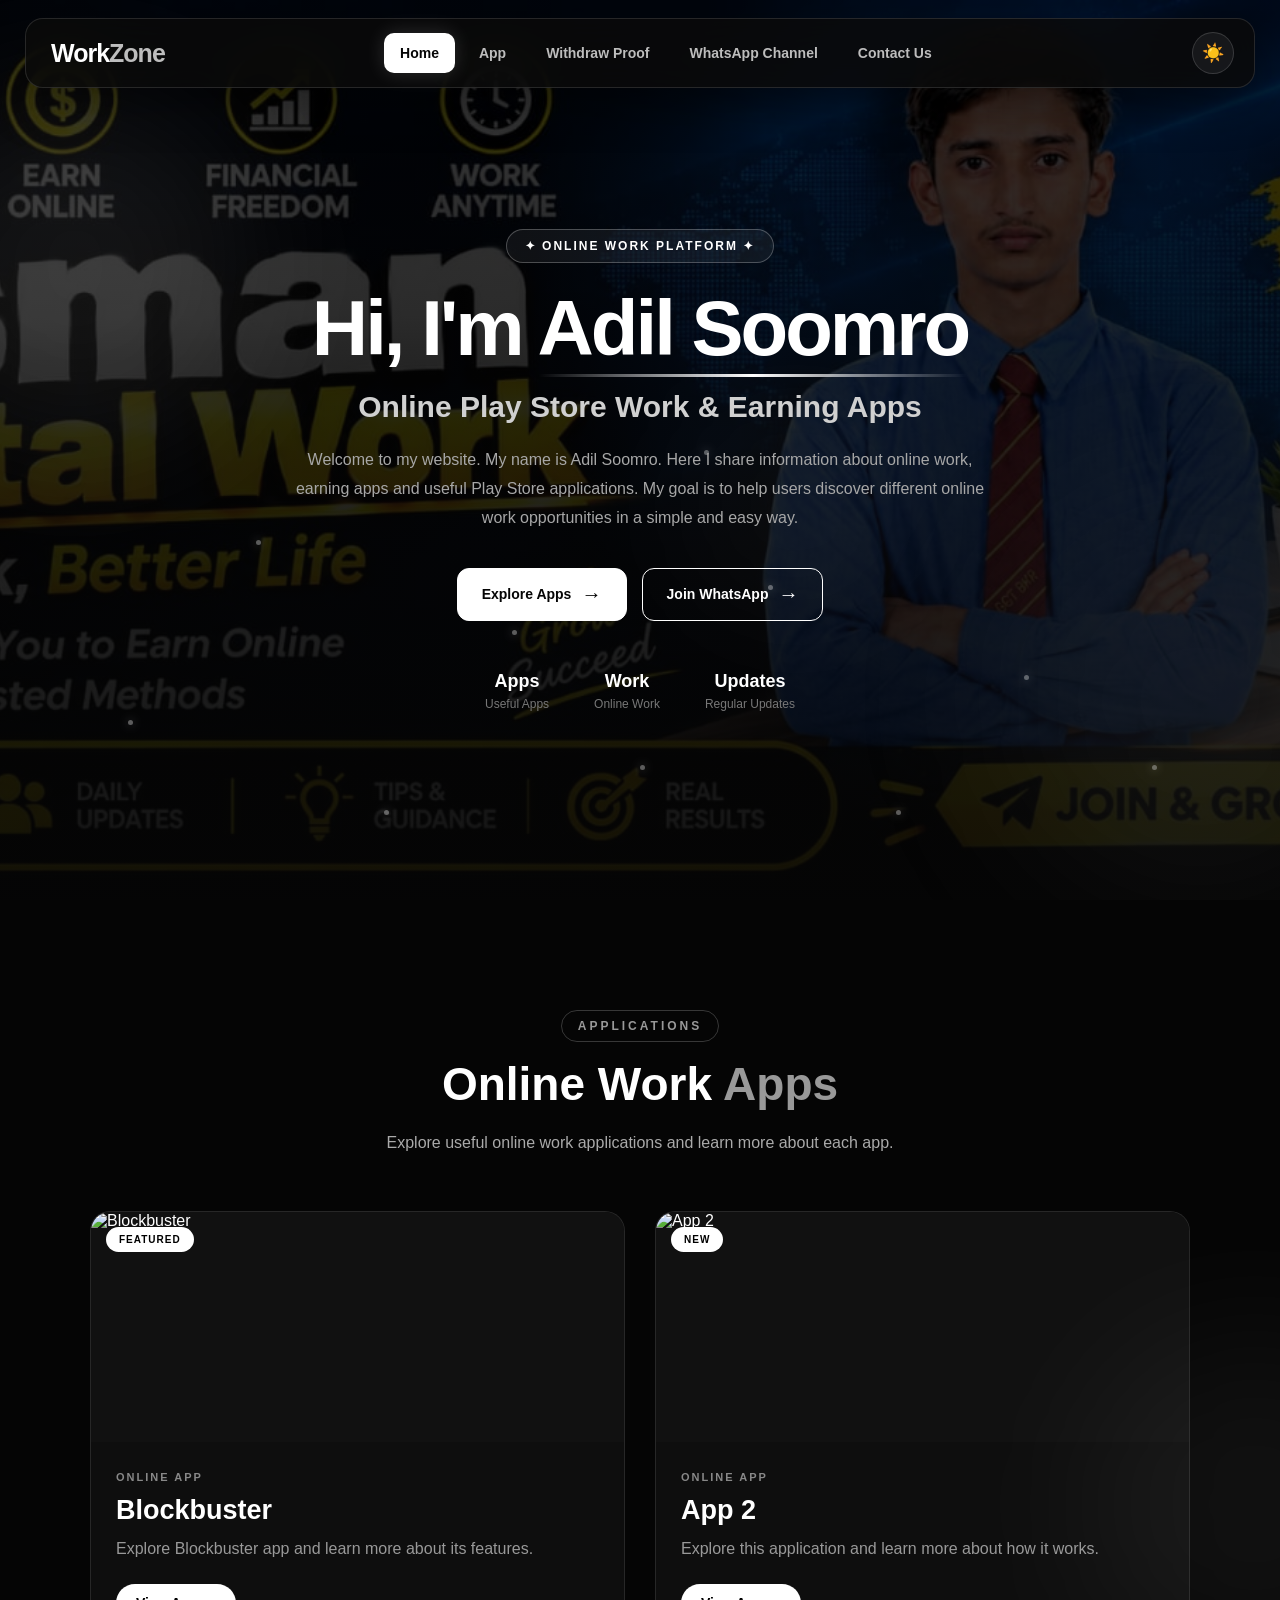
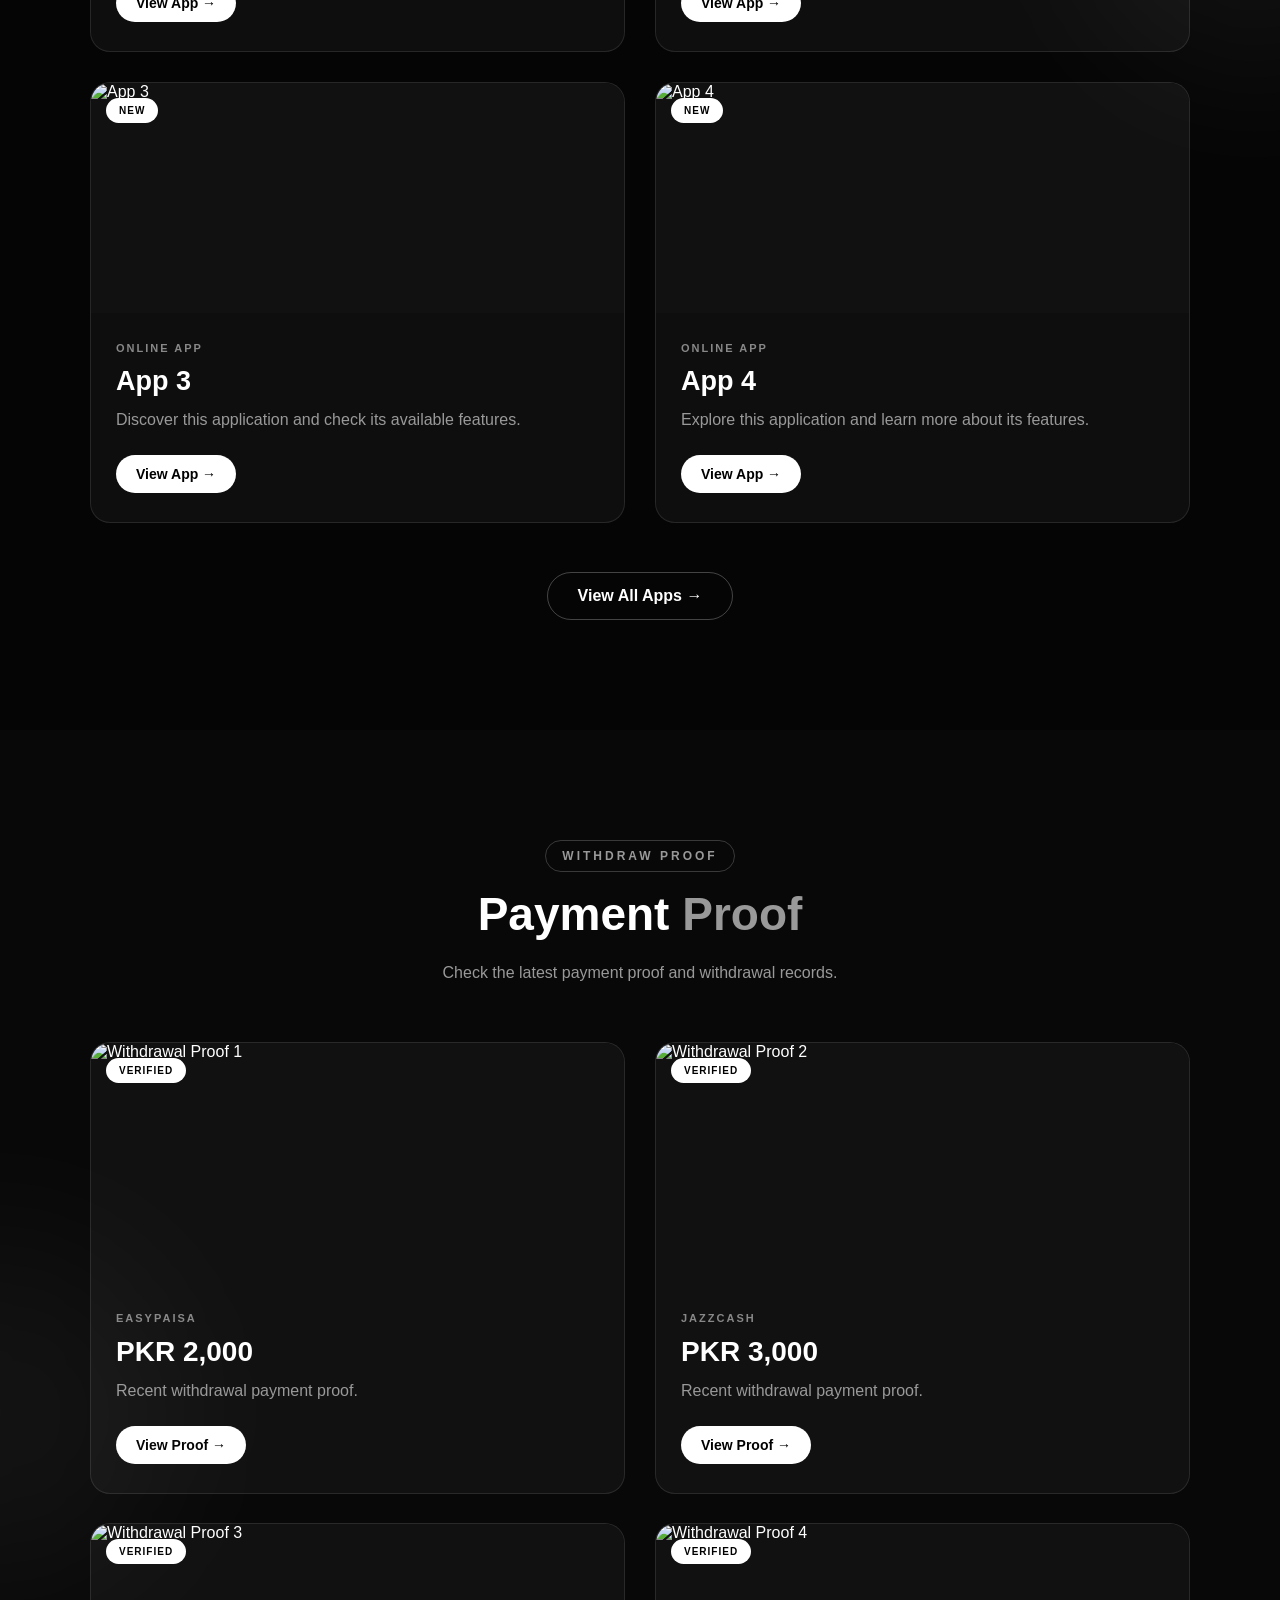
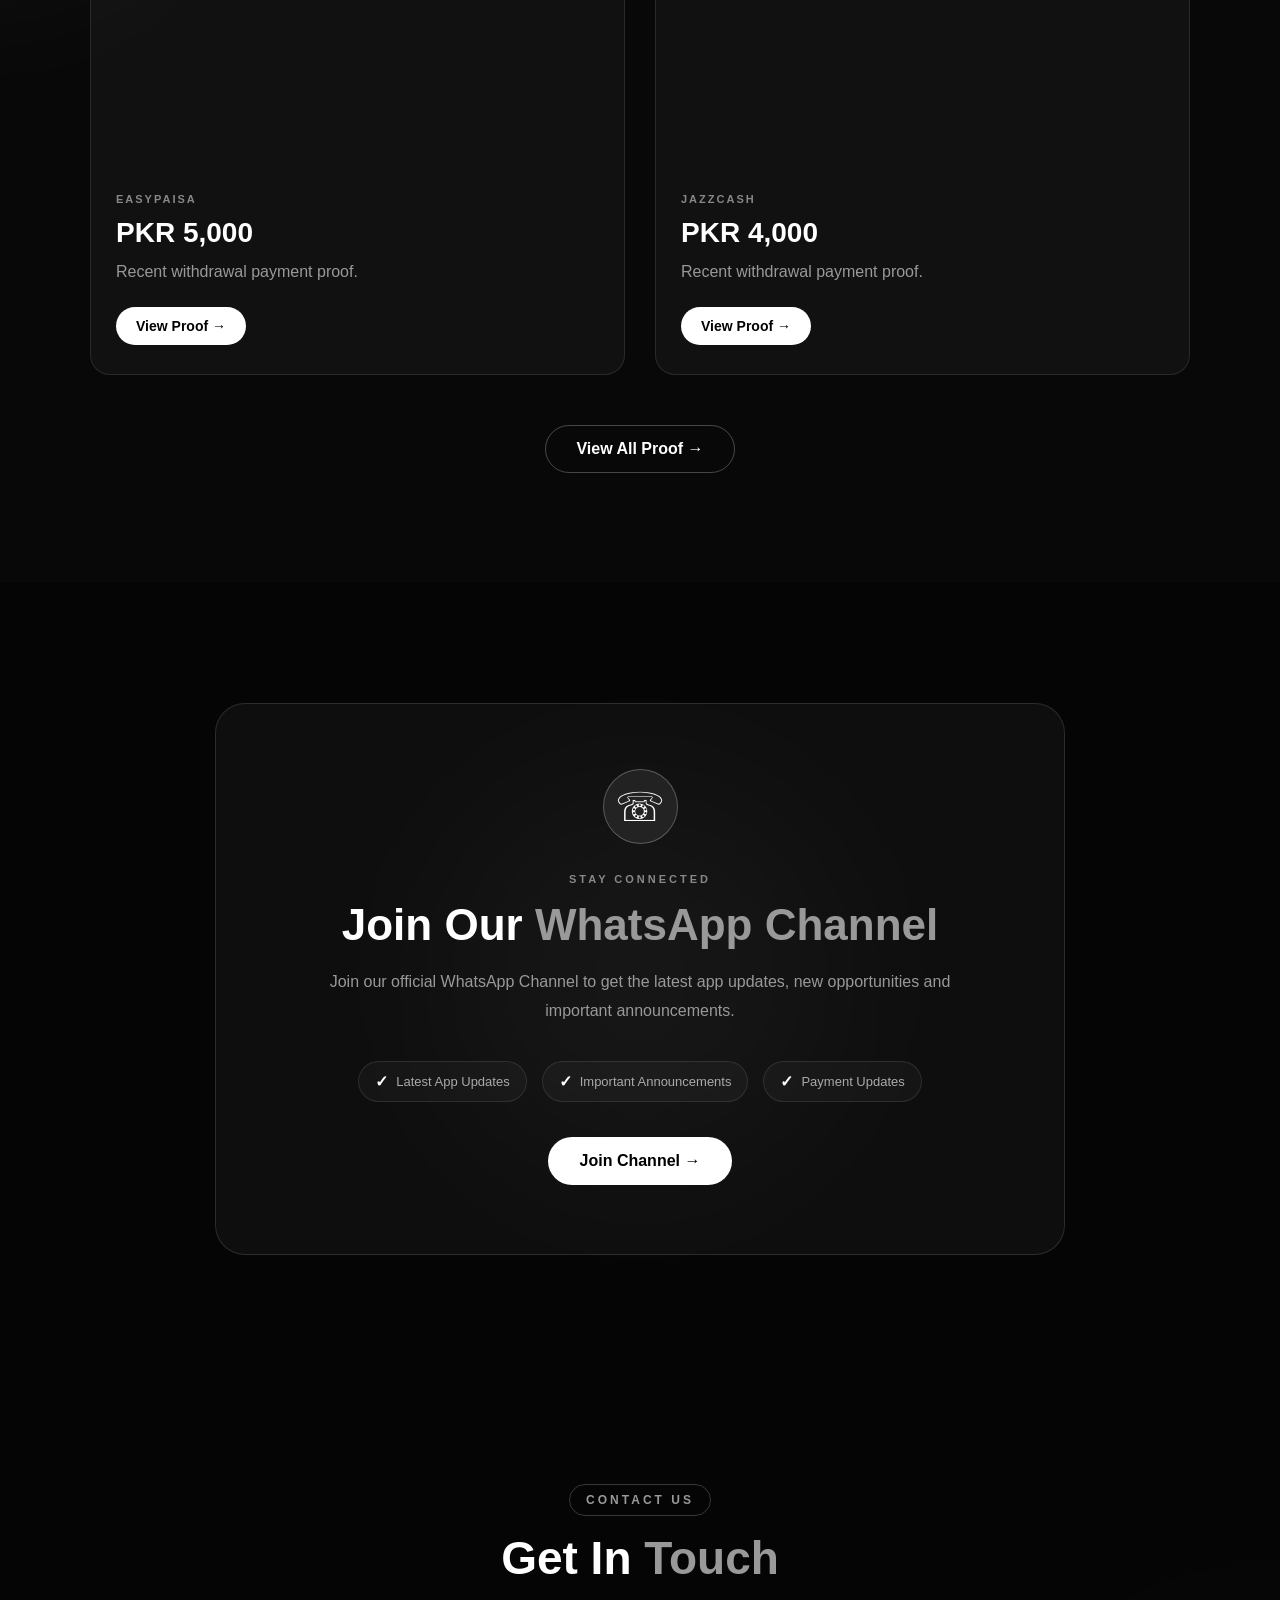
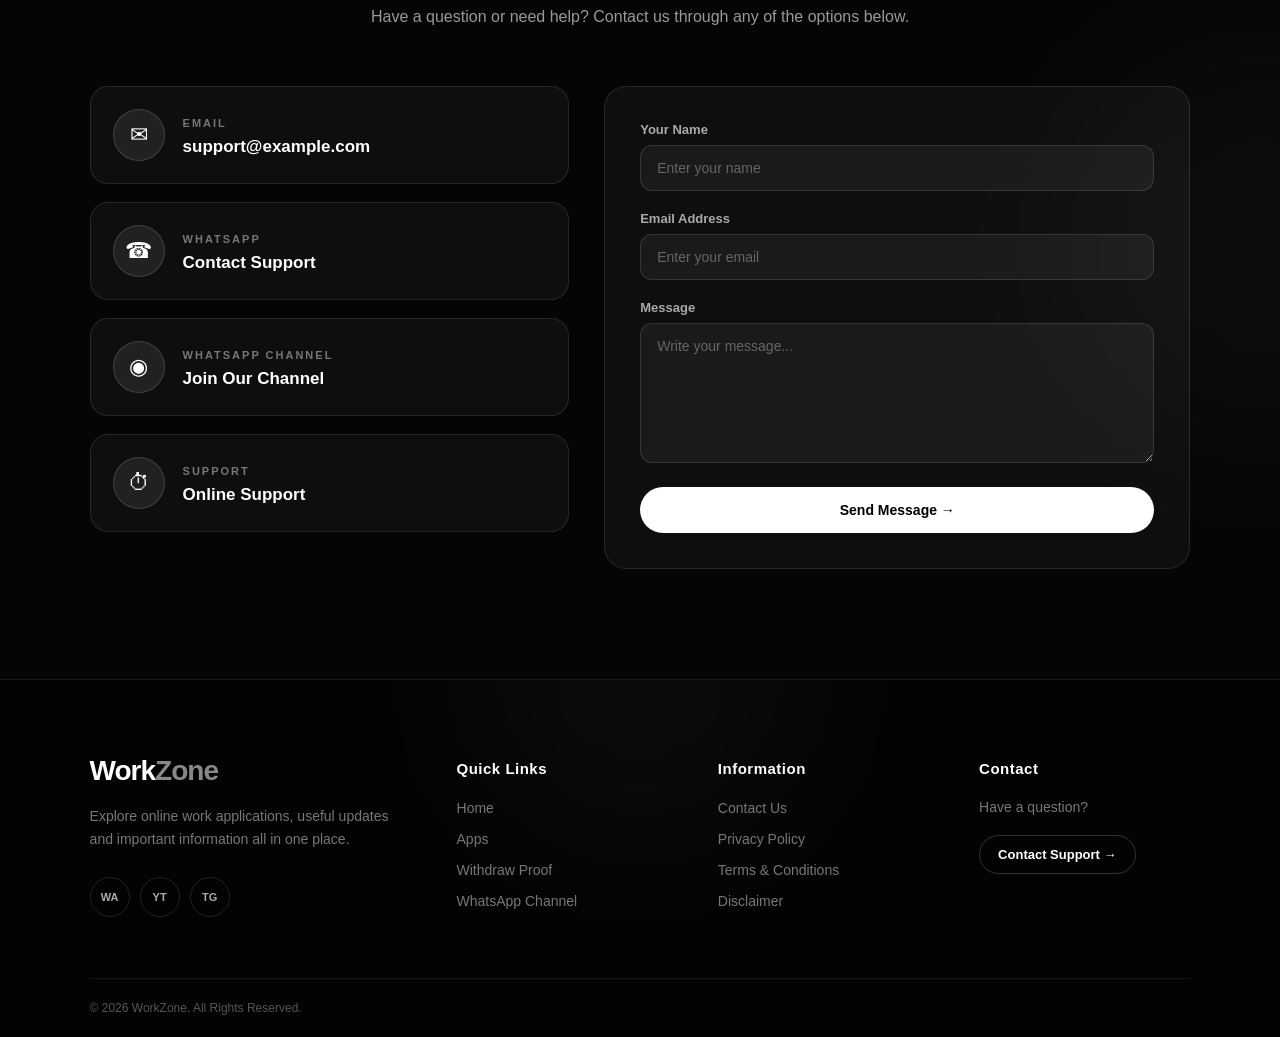
==== index.html @ 57184863 "Upload EarnAura website" ====
<!DOCTYPE html>
<html lang="en">

<head>
    <meta charset="UTF-8">
    <meta name="viewport" content="width=device-width, initial-scale=1.0">

    <title>EarnAura | Online Work</title>

    <link rel="stylesheet" href="index.css">
</head>

<body>

<nav class="navbar">

    <a href="index.html" class="logo">
        Work<span>Zone</span>
    </a>

    <button class="menu-btn" onclick="toggleMenu()">
        ☰
    </button>

    <ul class="nav-links" id="navLinks">

        <li>
            <a href="index.html" class="active">Home</a>
        </li>

        <li>
            <a href="app.html">App</a>
        </li>

        <li>
            <a href="withdrawproof.html">Withdraw Proof</a>
        </li>

        <li>
            <a href="Channel.html">WhatsApp Channel</a>
        </li>

        <li>
            <a href="contact.html">Contact Us</a>
        </li>

    </ul>

    <button
        id="themeToggle"
        class="theme-toggle"
        aria-label="Change Theme"
    >
        ☀️
    </button>

</nav>

<!-- =====================================================
     HOME SECTION
===================================================== -->

<section class="home" id="home">

    <div class="animated-bg">

        <span></span>
        <span></span>
        <span></span>
        <span></span>
        <span></span>
        <span></span>
        <span></span>
        <span></span>
        <span></span>
        <span></span>

    </div>


    <div class="glow glow-1"></div>
    <div class="glow glow-2"></div>
    <div class="glow glow-3"></div>


    <div class="home-content">

        <div class="badge">
            ✦ ONLINE WORK PLATFORM ✦
        </div>


        <h1>
            Hi, I'm
            <span>Adil Soomro</span>
        </h1>


        <h2>
            Online Play Store Work & Earning Apps
        </h2>


        <p class="about">

            Welcome to my website. My name is Adil Soomro.
            Here I share information about online work,
            earning apps and useful Play Store applications.
            My goal is to help users discover different
            online work opportunities in a simple and easy way.

        </p>


        <div class="home-buttons">

            <a href="#app" class="btn">
                Explore Apps
                <span>→</span>
            </a>


            <a href="#whatsapp" class="btn white-btn">
                Join WhatsApp
                <span>→</span>
            </a>

        </div>


        <div class="mini-info">

            <div>
                <strong>Apps</strong>
                <span>Useful Apps</span>
            </div>

            <div>
                <strong>Work</strong>
                <span>Online Work</span>
            </div>

            <div>
                <strong>Updates</strong>
                <span>Regular Updates</span>
            </div>

        </div>

    </div>

</section>


<!-- =====================================================
     APP SECTION
===================================================== -->

<section class="apps-section" id="app">

    <div class="apps-section-heading">

        <span class="section-tag">
            APPLICATIONS
        </span>

        <h2>
            Online Work <span>Apps</span>
        </h2>

        <p>
            Explore useful online work applications and learn more about each app.
        </p>

    </div>


    <div class="home-apps-grid">


        <!-- APP 1 -->

        <div class="home-app-card">

            <div class="home-app-image">

                <img
                    src="images/app1.jpg"
                    alt="Blockbuster"
                >

                <span class="app-badge">
                    FEATURED
                </span>

            </div>


            <div class="home-app-info">

                <span class="app-category">
                    ONLINE APP
                </span>

                <h3>
                    Blockbuster
                </h3>

                <p>
                    Explore Blockbuster app and learn more about its features.
                </p>

                <a
                    href="app1.html"
                    class="home-app-btn"
                >
                    View App →
                </a>

            </div>

        </div>


        <!-- APP 2 -->

        <div class="home-app-card">

            <div class="home-app-image">

                <img
                    src="images/app2.jpg"
                    alt="App 2"
                >

                <span class="app-badge">
                    NEW
                </span>

            </div>


            <div class="home-app-info">

                <span class="app-category">
                    ONLINE APP
                </span>

                <h3>
                    App 2
                </h3>

                <p>
                    Explore this application and learn more about how it works.
                </p>

                <a
                    href="app2.html"
                    class="home-app-btn"
                >
                    View App →
                </a>

            </div>

        </div>


        <!-- APP 3 -->

        <div class="home-app-card">

            <div class="home-app-image">

                <img
                    src="images/app3.jpg"
                    alt="App 3"
                >

                <span class="app-badge">
                    NEW
                </span>

            </div>


            <div class="home-app-info">

                <span class="app-category">
                    ONLINE APP
                </span>

                <h3>
                    App 3
                </h3>

                <p>
                    Discover this application and check its available features.
                </p>

                <a
                    href="app3.html"
                    class="home-app-btn"
                >
                    View App →
                </a>

            </div>

        </div>


        <!-- APP 4 -->

        <div class="home-app-card">

            <div class="home-app-image">

                <img
                    src="images/app4.jpg"
                    alt="App 4"
                >

                <span class="app-badge">
                    NEW
                </span>

            </div>


            <div class="home-app-info">

                <span class="app-category">
                    ONLINE APP
                </span>

                <h3>
                    App 4
                </h3>

                <p>
                    Explore this application and learn more about its features.
                </p>

                <a
                    href="app4.html"
                    class="home-app-btn"
                >
                    View App →
                </a>

            </div>

        </div>

    </div>


    <div class="view-all-apps">

        <a href="app.html">
            View All Apps →
        </a>

    </div>

</section>


<!-- =====================================================
     WITHDRAW PROOF SECTION
===================================================== -->

<section class="proof-section" id="withdraw-proof">

    <div class="proof-heading">

        <span class="section-tag">
            WITHDRAW PROOF
        </span>

        <h2>
            Payment <span>Proof</span>
        </h2>

        <p>
            Check the latest payment proof and withdrawal records.
        </p>

    </div>


    <div class="proof-grid">


        <!-- PROOF 1 -->

        <div class="proof-card">

            <div class="proof-image">

                <img
                    src="images/proof1.jpg"
                    alt="Withdrawal Proof 1"
                >

                <span class="proof-status">
                    VERIFIED
                </span>

            </div>


            <div class="proof-info">

                <span class="proof-method">
                    EASYPAISA
                </span>

                <h3>
                    PKR 2,000
                </h3>

                <p>
                    Recent withdrawal payment proof.
                </p>

                <a
                    href="images/proof1.jpg"
                    target="_blank"
                    class="proof-btn"
                >
                    View Proof →
                </a>

            </div>

        </div>


        <!-- PROOF 2 -->

        <div class="proof-card">

            <div class="proof-image">

                <img
                    src="images/proof2.jpg"
                    alt="Withdrawal Proof 2"
                >

                <span class="proof-status">
                    VERIFIED
                </span>

            </div>


            <div class="proof-info">

                <span class="proof-method">
                    JAZZCASH
                </span>

                <h3>
                    PKR 3,000
                </h3>

                <p>
                    Recent withdrawal payment proof.
                </p>

                <a
                    href="images/proof2.jpg"
                    target="_blank"
                    class="proof-btn"
                >
                    View Proof →
                </a>

            </div>

        </div>


        <!-- PROOF 3 -->

        <div class="proof-card">

            <div class="proof-image">

                <img
                    src="images/proof3.jpg"
                    alt="Withdrawal Proof 3"
                >

                <span class="proof-status">
                    VERIFIED
                </span>

            </div>


            <div class="proof-info">

                <span class="proof-method">
                    EASYPAISA
                </span>

                <h3>
                    PKR 5,000
                </h3>

                <p>
                    Recent withdrawal payment proof.
                </p>

                <a
                    href="images/proof3.jpg"
                    target="_blank"
                    class="proof-btn"
                >
                    View Proof →
                </a>

            </div>

        </div>


        <!-- PROOF 4 -->

        <div class="proof-card">

            <div class="proof-image">

                <img
                    src="images/proof4.jpg"
                    alt="Withdrawal Proof 4"
                >

                <span class="proof-status">
                    VERIFIED
                </span>

            </div>


            <div class="proof-info">

                <span class="proof-method">
                    JAZZCASH
                </span>

                <h3>
                    PKR 4,000
                </h3>

                <p>
                    Recent withdrawal payment proof.
                </p>

                <a
                    href="images/proof4.jpg"
                    target="_blank"
                    class="proof-btn"
                >
                    View Proof →
                </a>

            </div>

        </div>

    </div>


    <div class="view-all-proof">

        <a href="withdrawproof.html">
            View All Proof →
        </a>

    </div>

</section>


<!-- =====================================================
     WHATSAPP CHANNEL
===================================================== -->

<section
    class="whatsapp-section"
    id="whatsapp"
>

    <div class="whatsapp-card">

        <div class="whatsapp-icon">
            <span>☏</span>
        </div>


        <span class="whatsapp-tag">
            STAY CONNECTED
        </span>


        <h2>
            Join Our
            <span>WhatsApp Channel</span>
        </h2>


        <p>
            Join our official WhatsApp Channel to get the latest
            app updates, new opportunities and important announcements.
        </p>


        <div class="whatsapp-features">

            <div class="whatsapp-feature">
                <span>✓</span>
                <p>Latest App Updates</p>
            </div>

            <div class="whatsapp-feature">
                <span>✓</span>
                <p>Important Announcements</p>
            </div>

            <div class="whatsapp-feature">
                <span>✓</span>
                <p>Payment Updates</p>
            </div>

        </div>


        <a
            href="YOUR_WHATSAPP_CHANNEL_LINK"
            target="_blank"
            class="whatsapp-btn"
        >
            Join Channel →
        </a>

    </div>

</section>


<!-- =====================================================
     CONTACT US
===================================================== -->

<section
    class="contact-section"
    id="contact"
>

    <div class="contact-heading">

        <span class="section-tag">
            CONTACT US
        </span>

        <h2>
            Get In <span>Touch</span>
        </h2>

        <p>
            Have a question or need help? Contact us through any
            of the options below.
        </p>

    </div>


    <div class="contact-container">


        <!-- CONTACT INFO -->

        <div class="contact-info">

            <div class="contact-card">

                <div class="contact-icon">
                    ✉
                </div>

                <div>

                    <span>
                        Email
                    </span>

                    <h3>
                        support@example.com
                    </h3>

                </div>

            </div>


            <div class="contact-card">

                <div class="contact-icon">
                    ☎
                </div>

                <div>

                    <span>
                        WhatsApp
                    </span>

                    <h3>
                        Contact Support
                    </h3>

                </div>

            </div>


            <div class="contact-card">

                <div class="contact-icon">
                    ◉
                </div>

                <div>

                    <span>
                        WhatsApp Channel
                    </span>

                    <h3>
                        Join Our Channel
                    </h3>

                </div>

            </div>


            <div class="contact-card">

                <div class="contact-icon">
                    ⏱
                </div>

                <div>

                    <span>
                        Support
                    </span>

                    <h3>
                        Online Support
                    </h3>

                </div>

            </div>

        </div>


        <!-- CONTACT FORM -->

        <div class="contact-form-box">

            <form id="contactForm">

                <div class="input-group">

                    <label>
                        Your Name
                    </label>

                    <input
                        type="text"
                        id="contactName"
                        placeholder="Enter your name"
                        required
                    >

                </div>


                <div class="input-group">

                    <label>
                        Email Address
                    </label>

                    <input
                        type="email"
                        id="contactEmail"
                        placeholder="Enter your email"
                        required
                    >

                </div>


                <div class="input-group">

                    <label>
                        Message
                    </label>

                    <textarea
                        id="contactMessage"
                        rows="6"
                        placeholder="Write your message..."
                        required
                    ></textarea>

                </div>


                <button
                    type="submit"
                    class="contact-submit"
                >
                    Send Message →
                </button>

            </form>

        </div>

    </div>

</section>


<!-- =====================================================
     FOOTER
===================================================== -->

<footer class="site-footer">

    <div class="footer-container">


        <!-- BRAND -->

        <div class="footer-column footer-brand">

            <a
                href="index.html"
                class="footer-logo"
            >
                Work<span>Zone</span>
            </a>


            <p>
                Explore online work applications, useful updates
                and important information all in one place.
            </p>


            <div class="footer-socials">

                <a href="#" aria-label="WhatsApp">
                    WA
                </a>

                <a href="#" aria-label="YouTube">
                    YT
                </a>

                <a href="#" aria-label="Telegram">
                    TG
                </a>

            </div>

        </div>


        <!-- QUICK LINKS -->

        <div class="footer-column">

            <h3>
                Quick Links
            </h3>

            <ul>

                <li>
                    <a href="index.html">
                        Home
                    </a>
                </li>

                <li>
                    <a href="app.html">
                        Apps
                    </a>
                </li>

                <li>
                    <a href="#withdraw-proof">
                        Withdraw Proof
                    </a>
                </li>

                <li>
                    <a href="#whatsapp">
                        WhatsApp Channel
                    </a>
                </li>

            </ul>

        </div>


        <!-- INFORMATION -->

        <div class="footer-column">

            <h3>
                Information
            </h3>

            <ul>

                <li>
                    <a href="#contact">
                        Contact Us
                    </a>
                </li>

                <li>
                    <a href="#">
                        Privacy Policy
                    </a>
                </li>

                <li>
                    <a href="#">
                        Terms & Conditions
                    </a>
                </li>

                <li>
                    <a href="#">
                        Disclaimer
                    </a>
                </li>

            </ul>

        </div>


        <!-- CONTACT -->

        <div class="footer-column">

            <h3>
                Contact
            </h3>

            <p class="footer-contact">
                Have a question?
            </p>

            <a
                href="#contact"
                class="footer-contact-btn"
            >
                Contact Support →
            </a>

        </div>

    </div>


    <!-- FOOTER BOTTOM -->

    <div class="footer-bottom">

        <p>
            © 2026 WorkZone. All Rights Reserved.
        </p>

    </div>


    <!-- BACK TO TOP -->

    <button
        id="backToTop"
        class="back-to-top"
        aria-label="Back to Top"
    >
        ↑
    </button>

</footer>


<!-- =====================================================
     JAVASCRIPT
===================================================== -->

<script>

/* =====================================================
   MOBILE MENU
===================================================== */

function toggleMenu() {

    const navLinks =
        document.getElementById("navLinks");

    if (navLinks) {

        navLinks.classList.toggle("show");

    }

}


/* =====================================================
   CLOSE MOBILE MENU
===================================================== */

const navLinks =
    document.querySelectorAll(".nav-links a");

navLinks.forEach(link => {

    link.addEventListener("click", function () {

        const nav =
            document.getElementById("navLinks");

        if (nav) {

            nav.classList.remove("show");

        }

    });

});


/* =====================================================
   ACTIVE NAV LINK
===================================================== */

navLinks.forEach(link => {

    link.addEventListener("click", function () {

        navLinks.forEach(item => {

            item.classList.remove("active");

        });

        this.classList.add("active");

    });

});


/* =====================================================
   BACK TO TOP
===================================================== */

const backToTop =
    document.getElementById("backToTop");


if (backToTop) {

    window.addEventListener("scroll", () => {

        if (window.scrollY > 400) {

            backToTop.classList.add("show");

        } else {

            backToTop.classList.remove("show");

        }

    });


    backToTop.addEventListener("click", () => {

        window.scrollTo({

            top: 0,

            behavior: "smooth"

        });

    });

}


/* =====================================================
   THEME TOGGLE
===================================================== */

const themeToggle =
    document.getElementById("themeToggle");


if (themeToggle) {

    themeToggle.addEventListener("click", () => {

        document.body.classList.toggle("light-mode");


        if (
            document.body.classList.contains("light-mode")
        ) {

            themeToggle.textContent = "🌙";

            localStorage.setItem(
                "theme",
                "light"
            );

        } else {

            themeToggle.textContent = "☀️";

            localStorage.setItem(
                "theme",
                "dark"
            );

        }

    });


    /* Remember Theme */

    if (
        localStorage.getItem("theme") === "light"
    ) {

        document.body.classList.add("light-mode");

        themeToggle.textContent = "🌙";

    }

}

</script>

</body>

</html>
---- index.css ----
/* =========================
   RESET
========================= */

* {
    margin: 0;
    padding: 0;
    box-sizing: border-box;
}


html {
    scroll-behavior: smooth;
}


body {
    font-family: Arial, Helvetica, sans-serif;

    background: #050505;

    color: #ffffff;

    overflow-x: hidden;
}

/* =========================
   NAVBAR
========================== */

.navbar {

    position: fixed;

    top: 18px;

    left: 50%;

    transform: translateX(-50%);

    width: calc(100% - 50px);

    max-width: 1250px;

    min-height: 70px;

    padding: 10px 20px 10px 25px;

    display: flex;

    align-items: center;

    justify-content: space-between;

    gap: 15px;

    background:
        rgba(10,10,10,0.82);

    border:
        1px solid
        rgba(255,255,255,0.12);

    border-radius: 18px;

    backdrop-filter: blur(18px);

    -webkit-backdrop-filter: blur(18px);

    box-shadow:
        0 15px 45px
        rgba(0,0,0,0.35);

    z-index: 9999;

    animation:
        navbarDrop 0.8s ease both;
}


/* LOGO */

.logo {

    color: #ffffff;

    text-decoration: none;

    font-size: 25px;

    font-weight: 900;

    letter-spacing: -1px;

    white-space: nowrap;

    transition: 0.3s ease;
}


.logo span {
    color: #888888;
}


.logo:hover {
    transform:
        translateY(-2px);
}


/* NAV LINKS */

.nav-links {

    display: flex;

    align-items: center;

    justify-content: center;

    gap: 4px;

    list-style: none;

    margin: 0;

    padding: 0;

    flex: 1;
}


.nav-links a {

    display: block;

    padding: 11px 14px;

    color: #999999;

    text-decoration: none;

    font-size: 13px;

    font-weight: 600;

    border-radius: 10px;

    transition:
        color 0.3s ease,
        background 0.3s ease,
        transform 0.3s ease;
}


.nav-links a:hover {

    color: #ffffff;

    background:
        rgba(255,255,255,0.06);

    transform:
        translateY(-2px);
}


.nav-links a.active {

    color: #000000;

    background: #ffffff;

    font-weight: 800;

    box-shadow:
        0 5px 20px
        rgba(255,255,255,0.08);
}


/* MENU BUTTON */

.menu-btn {

    display: none;

    width: 42px;

    height: 42px;

    border:
        1px solid
        rgba(255,255,255,0.15);

    border-radius: 10px;

    background:
        rgba(255,255,255,0.06);

    color: #ffffff;

    font-size: 21px;

    cursor: pointer;

    transition: 0.3s ease;
}


.menu-btn:hover {

    background: #ffffff;

    color: #000000;
}


/* THEME */

.theme-toggle {

    flex-shrink: 0;

    width: 42px;

    height: 42px;

    border:
        1px solid
        rgba(255,255,255,0.15);

    border-radius: 50%;

    background:
        rgba(255,255,255,0.06);

    color: #ffffff;

    font-size: 17px;

    cursor: pointer;

    display: flex;

    align-items: center;

    justify-content: center;

    transition:
        0.3s ease;
}


.theme-toggle:hover {

    background: #ffffff;

    color: #000000;

    transform:
        rotate(20deg)
        scale(1.08);
}


/* =========================
   PAGE HEADER
========================== */


/* =========================
   THEME BUTTON
========================= */

.theme-toggle {
    width: 40px;
    height: 40px;

    margin-left: 25px;

    border: 1px solid #333;
    border-radius: 50%;

    background: #151515;
    color: #ffffff;

    font-size: 17px;

    cursor: pointer;

    transition: 0.3s;
}

.theme-toggle:hover {
    border-color: #8b5cf6;
    transform: rotate(15deg);
}


/* =========================
   MENU BUTTON
========================= */

.menu-btn {
    display: none;

    color: #ffffff;

    font-size: 27px;

    cursor: pointer;
}


/* =========================
   MOBILE
========================= */

@media (max-width: 850px) {

    .navbar {
        height: 70px;
        padding: 0 5%;
    }

    .logo {
        font-size: 24px;
    }

    .menu-btn {
        display: block;

        margin-left: auto;
        margin-right: 15px;
    }

    .theme-toggle {
        width: 38px;
        height: 38px;

        margin-left: 0;
    }


    /* Mobile menu */

    .nav-links {

        position: absolute;

        top: 70px;
        left: 0;

        width: 100%;

        display: none;

        flex-direction: column;
        align-items: stretch;

        gap: 0;

        margin: 0;
        padding: 8px 0;

        background: #0b0b0b;

        border-bottom: 1px solid #222;
    }

    .nav-links.show {
        display: flex;
    }

    .nav-links li {
        width: 100%;
    }

    .nav-links a {
        width: 100%;

        padding: 15px 6%;

        box-sizing: border-box;

        font-size: 15px;
    }

    .nav-links a.active::after {
        display: none;
    }

    .nav-links a:hover {
        background: #151515;
    }
}


/* =========================
   LIGHT MODE
========================= */

body.light-mode .navbar {
    background: #ffffff;
    border-bottom-color: #dddddd;
}

body.light-mode .logo {
    color: #111111;
}

body.light-mode .nav-links a {
    color: #555555;
}

body.light-mode .nav-links a:hover {
    color: #111111;
}

body.light-mode .nav-links a.active {
    color: #7c3aed;
}

body.light-mode .nav-links a.active::after {
    background: #7c3aed;
}

body.light-mode .theme-toggle {
    background: #f2f2f2;
    border-color: #dddddd;
    color: #111111;
}

body.light-mode .menu-btn {
    color: #111111;
}


/* Mobile light mode */

@media (max-width: 850px) {

    body.light-mode .nav-links {
        background: #ffffff;
        border-bottom-color: #dddddd;
    }

    body.light-mode .nav-links a:hover {
        background: #f5f5f5;
    }
}
/* =========================
   LOGO
========================= */

.logo {

    position: relative;

    color: #ffffff;

    text-decoration: none;

    font-size: 25px;

    font-weight: 800;

    letter-spacing: -1px;

    transition: 0.4s ease;

}


.logo span {

    color: #bdbdbd;

}


.logo:hover {

    transform: scale(1.05);

    text-shadow:

        0 0 10px
        rgba(255,255,255,0.5),

        0 0 25px
        rgba(255,255,255,0.2);

}


/* =========================
   NAV LINKS
========================= */

.nav-links {

    display: flex;

    align-items: center;

    gap: 8px;

    list-style: none;

    margin: 0;

    padding: 0;

}


.nav-links li {

    position: relative;

}


.nav-links a {

    position: relative;

    display: block;

    color: #bdbdbd;

    text-decoration: none;

    font-size: 14px;

    font-weight: 600;

    padding: 12px 16px;

    border-radius: 10px;


    transition:

        color 0.3s ease,

        background 0.3s ease,

        transform 0.3s ease;

}


/* Animated Underline */

.nav-links a::after {

    content: "";

    position: absolute;

    bottom: 5px;

    left: 50%;

    width: 0;

    height: 2px;

    background: #ffffff;

    border-radius: 10px;

    transform: translateX(-50%);

    transition: width 0.35s ease;

}


/* Hover */

.nav-links a:hover {

    color: #ffffff;

    background:
        rgba(255, 255, 255, 0.07);

    transform:
        translateY(-3px);

}


.nav-links a:hover::after {

    width: 55%;

}


/* Active */

.nav-links a.active {

    color: #050505;

    background: #ffffff;


    box-shadow:

        0 0 20px
        rgba(255,255,255,0.15);


    animation:
        activePulse 2.5s infinite;

}


.nav-links a.active::after {

    display: none;

}


/* =========================
   MENU BUTTON
========================= */

.menu-btn {

    display: none;

    color: #ffffff;

    font-size: 28px;

    cursor: pointer;

    transition: 0.3s ease;

}


.menu-btn:hover {

    transform:
        rotate(90deg)
        scale(1.1);

}


/* =========================
   HOME
========================= */

.home {

    position: relative;

    min-height: 100vh;

    display: flex;

    align-items: center;

    justify-content: center;

    text-align: center;


    padding: 120px 20px 80px;


    background-image:

        linear-gradient(
            rgba(0,0,0,0.78),
            rgba(5,5,5,0.94)
        ),

        url("WhatsApp\ Image\ 2026-09-27\ at\ 11.44.02\ PM.jpeg");


    background-size: cover;

    background-position: center;

    background-attachment: fixed;

    overflow: hidden;

}


/* =========================
   PARTICLES
========================= */

.animated-bg {

    position: absolute;

    inset: 0;

    pointer-events: none;

}


.animated-bg span {

    position: absolute;

    display: block;

    width: 5px;

    height: 5px;

    background: #ffffff;

    border-radius: 50%;

    opacity: 0.35;

    box-shadow:

        0 0 10px
        rgba(255,255,255,0.8);


    animation:

        particleMove
        linear infinite;

}


/* Particle Positions */

.animated-bg span:nth-child(1) {

    left: 10%;
    top: 80%;

    animation-duration: 9s;

}


.animated-bg span:nth-child(2) {

    left: 20%;
    top: 60%;

    animation-duration: 12s;

}


.animated-bg span:nth-child(3) {

    left: 30%;
    top: 90%;

    animation-duration: 8s;

}


.animated-bg span:nth-child(4) {

    left: 40%;
    top: 70%;

    animation-duration: 11s;

}


.animated-bg span:nth-child(5) {

    left: 50%;
    top: 85%;

    animation-duration: 10s;

}


.animated-bg span:nth-child(6) {

    left: 60%;
    top: 65%;

    animation-duration: 13s;

}


.animated-bg span:nth-child(7) {

    left: 70%;
    top: 90%;

    animation-duration: 9s;

}


.animated-bg span:nth-child(8) {

    left: 80%;
    top: 75%;

    animation-duration: 12s;

}


.animated-bg span:nth-child(9) {

    left: 90%;
    top: 85%;

    animation-duration: 10s;

}


.animated-bg span:nth-child(10) {

    left: 55%;
    top: 50%;

    animation-duration: 14s;

}


/* =========================
   GLOWING CIRCLES
========================= */

.glow {

    position: absolute;

    border-radius: 50%;

    filter: blur(80px);

    pointer-events: none;

}


.glow-1 {

    width: 350px;

    height: 350px;

    background:
        rgba(255,255,255,0.08);

    top: 10%;

    left: -100px;

    animation:
        glowMove1 8s ease-in-out infinite;

}


.glow-2 {

    width: 400px;

    height: 400px;

    background:
        rgba(150,150,150,0.07);

    right: -120px;

    bottom: 0;

    animation:
        glowMove2 10s ease-in-out infinite;

}


.glow-3 {

    width: 200px;

    height: 200px;

    background:
        rgba(255,255,255,0.05);

    top: 45%;

    right: 30%;

    animation:
        glowMove3 6s ease-in-out infinite;

}


/* =========================
   HOME CONTENT
========================= */

.home-content {

    position: relative;

    z-index: 5;

    max-width: 850px;

    animation:

        contentShow 1s ease forwards,

        floatingContent
        5s ease-in-out
        infinite;

}


/* =========================
   BADGE
========================= */

.badge {

    display: inline-block;

    padding: 9px 18px;

    margin-bottom: 25px;

    color: #ffffff;

    font-size: 12px;

    font-weight: 700;

    letter-spacing: 2px;

    border:

        1px solid
        rgba(255,255,255,0.25);

    border-radius: 50px;

    background:

        rgba(255,255,255,0.06);

    backdrop-filter: blur(10px);


    animation:

        badgePulse
        2.5s ease-in-out
        infinite;

}


/* =========================
   HEADING
========================= */

.home h1 {

    font-size: clamp(42px, 7vw, 78px);

    line-height: 1.05;

    margin-bottom: 20px;

    font-weight: 800;

    letter-spacing: -3px;

}


.home h1 span {

    color: #ffffff;

    position: relative;

}


.home h1 span::after {

    content: "";

    position: absolute;

    left: 0;

    bottom: -5px;

    width: 100%;

    height: 3px;

    background:

        linear-gradient(
            90deg,
            transparent,
            #ffffff,
            transparent
        );

    animation:

        nameLine
        3s ease-in-out
        infinite;

}


/* =========================
   SUB HEADING
========================= */

.home h2 {

    font-size: clamp(20px, 3vw, 30px);

    color: #d0d0d0;

    margin-bottom: 22px;

    font-weight: 600;

}


/* =========================
   ABOUT
========================= */

.about {

    max-width: 700px;

    margin: auto;

    color: #a7a7a7;

    font-size: 16px;

    line-height: 1.8;

}


/* =========================
   BUTTONS
========================= */

.home-buttons {

    display: flex;

    justify-content: center;

    gap: 15px;

    margin-top: 35px;

    flex-wrap: wrap;

}


.btn {

    position: relative;

    overflow: hidden;

    display: inline-flex;

    align-items: center;

    justify-content: center;

    gap: 10px;

    min-width: 170px;

    padding: 14px 24px;

    color: #050505;

    background: #ffffff;

    text-decoration: none;

    border-radius: 12px;

    font-size: 14px;

    font-weight: 700;

    border: 1px solid #ffffff;

    transition: 0.35s ease;

}


.btn span {

    font-size: 20px;

    transition: 0.3s ease;

}


.btn:hover {

    transform:

        translateY(-5px)
        scale(1.03);

    box-shadow:

        0 12px 30px
        rgba(255,255,255,0.15);

}


.btn:hover span {

    transform:
        translateX(5px);

}


/* Button Shine */

.btn::before {

    content: "";

    position: absolute;

    width: 0;

    height: 0;

    left: 50%;

    top: 50%;

    background:
        rgba(0,0,0,0.08);

    border-radius: 50%;

    transform:
        translate(-50%, -50%);

    transition:

        width 0.5s ease,
        height 0.5s ease;

}


.btn:hover::before {

    width: 350px;

    height: 350px;

}


/* White Outline Button */

.white-btn {

    color: #ffffff;

    background: transparent;

}


.white-btn:hover {

    background: #ffffff;

    color: #050505;

}


/* =========================
   MINI INFO
========================= */

.mini-info {

    display: flex;

    justify-content: center;

    gap: 45px;

    margin-top: 50px;

    flex-wrap: wrap;

}


.mini-info div {

    display: flex;

    flex-direction: column;

    gap: 5px;

}


.mini-info strong {

    font-size: 18px;

    color: #ffffff;

}


.mini-info span {

    font-size: 12px;

    color: #777777;

}


/* =========================
   OTHER SECTIONS
========================= */

.dummy-section {

    min-height: 70vh;

    padding: 120px 20px;

    display: flex;

    align-items: center;

    justify-content: center;

    text-align: center;

    background: #080808;

    border-top:

        1px solid
        rgba(255,255,255,0.08);

}


.section-content {

    max-width: 700px;

}


.section-tag {

    display: inline-block;

    padding: 8px 16px;

    border:

        1px solid
        rgba(255,255,255,0.2);

    border-radius: 50px;

    color: #aaa;

    font-size: 11px;

    letter-spacing: 2px;

    margin-bottom: 20px;

}


.section-content h2 {

    font-size: 45px;

    margin-bottom: 20px;

}


.section-content p {

    color: #888;

    line-height: 1.8;

    margin-bottom: 25px;

}


/* =========================
   ANIMATIONS
========================= */

@keyframes navbarDrop {

    from {

        opacity: 0;

        transform:
            translate(-50%, -35px);

    }

    to {

        opacity: 1;

        transform:
            translate(-50%, 0);

    }

}


@keyframes navGlow {

    0%,
    100% {

        opacity: 0.25;

        transform:
            scaleX(0.7);

    }

    50% {

        opacity: 1;

        transform:
            scaleX(1);

    }

}


@keyframes activePulse {

    0%,
    100% {

        box-shadow:
            0 0 10px
            rgba(255,255,255,0.08);

    }

    50% {

        box-shadow:

            0 0 20px
            rgba(255,255,255,0.2),

            0 0 35px
            rgba(255,255,255,0.05);

    }

}


@keyframes contentShow {

    from {

        opacity: 0;

        transform:
            translateY(40px);

    }

    to {

        opacity: 1;

        transform:
            translateY(0);

    }

}


@keyframes floatingContent {

    0%,
    100% {

        transform:
            translateY(0);

    }

    50% {

        transform:
            translateY(-8px);

    }

}


@keyframes badgePulse {

    0%,
    100% {

        box-shadow:
            0 0 0
            rgba(255,255,255,0);

    }

    50% {

        box-shadow:

            0 0 25px
            rgba(255,255,255,0.12);

    }

}


@keyframes nameLine {

    0%,
    100% {

        opacity: 0.3;

        transform:
            scaleX(0.7);

    }

    50% {

        opacity: 1;

        transform:
            scaleX(1);

    }

}


@keyframes particleMove {

    0% {

        transform:
            translateY(100px)
            scale(0.5);

        opacity: 0;

    }

    20% {

        opacity: 0.5;

    }

    80% {

        opacity: 0.4;

    }

    100% {

        transform:
            translateY(-700px)
            scale(1.2);

        opacity: 0;

    }

}


@keyframes glowMove1 {

    0%,
    100% {

        transform:
            translate(0,0)
            scale(1);

    }

    50% {

        transform:
            translate(100px,50px)
            scale(1.2);

    }

}


@keyframes glowMove2 {

    0%,
    100% {

        transform:
            translate(0,0)
            scale(1);

    }

    50% {

        transform:
            translate(-100px,-80px)
            scale(1.15);

    }

}


@keyframes glowMove3 {

    0%,
    100% {

        transform:
            scale(1);

        opacity: 0.3;

    }

    50% {

        transform:
            scale(1.5);

        opacity: 0.7;

    }

}


/* =========================
   MOBILE
========================= */

@media (max-width: 850px) {

    .navbar {

        width: 88%;

    }


    .menu-btn {

        display: block;

    }


    .nav-links {

        position: absolute;

        top: 80px;

        left: 0;

        width: 100%;


        flex-direction: column;

        align-items: stretch;


        padding: 12px;


        background:

            rgba(8,8,8,0.95);


        backdrop-filter:
            blur(20px);


        border:

            1px solid
            rgba(255,255,255,0.12);


        border-radius: 16px;


        opacity: 0;

        visibility: hidden;

        transform:
            translateY(-15px);


        transition:

            opacity 0.35s ease,

            transform 0.35s ease,

            visibility 0.35s ease;

    }


    .nav-links.show {

        opacity: 1;

        visibility: visible;

        transform:
            translateY(0);

    }


    .nav-links a {

        text-align: center;

        width: 100%;

    }


    .home {

        background-attachment:
            scroll;

    }

}


@media (max-width: 600px) {

    .navbar {

        top: 12px;

        height: 64px;

        padding: 0 18px;

    }


    .logo {

        font-size: 21px;

    }


    .home {

        padding-top: 110px;

    }


    .home h1 {

        font-size: 43px;

        letter-spacing:
            -2px;

    }


    .home h2 {

        font-size: 21px;

    }


    .about {

        font-size: 14px;

    }


    .home-buttons {

        flex-direction:
            column;

        align-items:
            center;

    }


    .btn {

        width: 90%;

        max-width: 300px;

    }


    .mini-info {

        gap: 25px;

    }


    .section-content h2 {

        font-size: 35px;

    }

}
.app-section-btn {
    display: inline-block;
    margin-top: 25px;
    padding: 13px 28px;
    background: #ffffff;
    color: #000000;
    text-decoration: none;
    border-radius: 30px;
    font-weight: 700;
    transition: 0.3s ease;
}

.app-section-btn:hover {
    transform: translateY(-4px);
    box-shadow: 0 10px 30px rgba(255, 255, 255, 0.2);
}
/* =========================
   HOME APP SECTION
========================== */

.apps-section {
    position: relative;
    padding: 110px 7%;
    background: #050505;
    color: #ffffff;
    overflow: hidden;
}


/* Heading */

.apps-section-heading {
    text-align: center;
    max-width: 750px;
    margin: 0 auto 55px;
}

.section-tag {
    display: inline-block;
    font-size: 12px;
    letter-spacing: 3px;
    font-weight: 700;
    color: #999;
    margin-bottom: 15px;
}

.apps-section-heading h2 {
    font-size: 46px;
    margin: 0 0 18px;
    font-weight: 800;
}

.apps-section-heading h2 span {
    color: #999;
}

.apps-section-heading p {
    color: #aaa;
    font-size: 16px;
    line-height: 1.7;
}


/* Cards Grid */

.home-apps-grid {
    max-width: 1200px;
    margin: auto;

    display: grid;
    grid-template-columns: repeat(2, 1fr);

    gap: 30px;
}


/* Card */

.home-app-card {
    background: rgba(255, 255, 255, 0.04);

    border: 1px solid rgba(255, 255, 255, 0.10);

    border-radius: 20px;

    overflow: hidden;

    transition: 0.4s ease;

    animation: appCardShow 0.8s ease forwards;
}

.home-app-card:hover {
    transform: translateY(-8px);

    border-color: rgba(255, 255, 255, 0.35);

    box-shadow:
        0 20px 50px rgba(0, 0, 0, 0.5);
}


/* Image */

.home-app-image {
    position: relative;

    height: 230px;

    overflow: hidden;

    background: #111;
}

.home-app-image img {
    width: 100%;
    height: 100%;

    object-fit: cover;

    transition: 0.5s ease;
}

.home-app-card:hover .home-app-image img {
    transform: scale(1.08);
}


/* Badge */

.app-badge {
    position: absolute;

    top: 15px;
    left: 15px;

    padding: 7px 13px;

    background: #ffffff;
    color: #000000;

    border-radius: 20px;

    font-size: 10px;
    font-weight: 800;
    letter-spacing: 1px;
}


/* Card Info */

.home-app-info {
    padding: 25px;
}

.app-category {
    font-size: 11px;
    letter-spacing: 2px;
    color: #888;
    font-weight: 700;
}

.home-app-info h3 {
    font-size: 27px;
    margin: 10px 0;
}

.home-app-info p {
    color: #999;
    line-height: 1.6;
    margin-bottom: 22px;
}


/* Button */

.home-app-btn {
    display: inline-block;

    padding: 11px 20px;

    background: #ffffff;
    color: #000000;

    text-decoration: none;

    border-radius: 25px;

    font-size: 14px;
    font-weight: 700;

    transition: 0.3s ease;
}

.home-app-btn:hover {
    transform: translateX(5px);

    box-shadow:
        0 8px 25px rgba(255, 255, 255, 0.15);
}


/* View All */

.view-all-apps {
    text-align: center;
    margin-top: 50px;
}

.view-all-apps a {
    display: inline-block;

    padding: 14px 30px;

    border: 1px solid rgba(255, 255, 255, 0.25);

    border-radius: 30px;

    color: #ffffff;

    text-decoration: none;

    font-weight: 700;

    transition: 0.3s ease;
}

.view-all-apps a:hover {
    background: #ffffff;
    color: #000000;

    transform: translateY(-3px);
}


/* Animation */

@keyframes appCardShow {

    from {
        opacity: 0;
        transform: translateY(30px);
    }

    to {
        opacity: 1;
        transform: translateY(0);
    }

}


/* =========================
   MOBILE
========================== */

@media (max-width: 700px) {

    .apps-section {
        padding: 80px 20px;
    }

    .apps-section-heading h2 {
        font-size: 34px;
    }

    .home-apps-grid {
        grid-template-columns: 1fr;
        gap: 22px;
    }

    .home-app-image {
        height: 210px;
    }

}
/* =========================
   PREMIUM APP ANIMATIONS
========================== */

/* Section heading animation */
.apps-section-heading {
    animation: headingReveal 1s ease both;
}

@keyframes headingReveal {
    from {
        opacity: 0;
        transform: translateY(40px);
    }

    to {
        opacity: 1;
        transform: translateY(0);
    }
}


/* App cards animation */
.home-app-card {
    opacity: 0;
    animation: cardReveal 0.8s ease forwards;
}

/* Different timing for each card */
.home-app-card:nth-child(1) {
    animation-delay: 0.2s;
}

.home-app-card:nth-child(2) {
    animation-delay: 0.4s;
}

.home-app-card:nth-child(3) {
    animation-delay: 0.6s;
}

.home-app-card:nth-child(4) {
    animation-delay: 0.8s;
}

@keyframes cardReveal {
    from {
        opacity: 0;
        transform: translateY(60px) scale(0.96);
    }

    to {
        opacity: 1;
        transform: translateY(0) scale(1);
    }
}


/* Moving shine on cards */
.home-app-card {
    position: relative;
}

.home-app-card::before {
    content: "";
    position: absolute;

    top: 0;
    left: -120%;

    width: 60%;
    height: 100%;

    background: linear-gradient(
        90deg,
        transparent,
        rgba(255,255,255,0.08),
        transparent
    );

    transform: skewX(-20deg);

    transition: 0.7s;
    pointer-events: none;
    z-index: 2;
}

.home-app-card:hover::before {
    left: 130%;
}


/* Image smooth zoom */
.home-app-image img {
    transition:
        transform 0.7s cubic-bezier(.2,.8,.2,1),
        filter 0.5s ease;
}

.home-app-card:hover .home-app-image img {
    transform: scale(1.1);
    filter: brightness(1.08);
}


/* Card hover */
.home-app-card {
    transition:
        transform 0.4s ease,
        box-shadow 0.4s ease,
        border-color 0.4s ease;
}

.home-app-card:hover {
    transform: translateY(-12px);

    box-shadow:
        0 25px 60px rgba(0,0,0,0.6);
}


/* Button animation */
.home-app-btn {
    position: relative;
    overflow: hidden;
}

.home-app-btn::before {
    content: "";

    position: absolute;

    top: 0;
    left: -100%;

    width: 100%;
    height: 100%;

    background: linear-gradient(
        90deg,
        transparent,
        rgba(0,0,0,0.12),
        transparent
    );

    transition: 0.5s;
}

.home-app-btn:hover::before {
    left: 100%;
}


/* View All button animation */
.view-all-apps a {
    transition:
        transform 0.3s ease,
        background 0.3s ease,
        box-shadow 0.3s ease;
}

.view-all-apps a:hover {
    transform: translateY(-5px) scale(1.03);

    box-shadow:
        0 12px 35px rgba(255,255,255,0.15);
}


/* Badge floating animation */
.app-badge {
    animation: badgeFloat 2.5s ease-in-out infinite;
}

@keyframes badgeFloat {
    0%,
    100% {
        transform: translateY(0);
    }

    50% {
        transform: translateY(-4px);
    }
}


/* Section background glow */
.apps-section::after {
    content: "";

    position: absolute;

    width: 350px;
    height: 350px;

    right: -150px;
    top: 30%;

    background: rgba(255,255,255,0.05);

    border-radius: 50%;

    filter: blur(80px);

    animation: glowMove 5s ease-in-out infinite;

    pointer-events: none;
}

@keyframes glowMove {
    0%,
    100% {
        transform: translateY(0) scale(1);
    }

    50% {
        transform: translateY(-40px) scale(1.15);
    }
}
/* =========================
   WITHDRAW PROOF SECTION
========================== */

.proof-section {
    position: relative;
    padding: 110px 7%;
    background: #080808;
    color: #ffffff;
    overflow: hidden;
}


/* Heading */

.proof-heading {
    max-width: 750px;
    margin: 0 auto 55px;
    text-align: center;

    animation: proofHeading 1s ease both;
}

.proof-heading h2 {
    font-size: 46px;
    margin: 0 0 18px;
    font-weight: 800;
}

.proof-heading h2 span {
    color: #999;
}

.proof-heading p {
    color: #999;
    line-height: 1.7;
}


/* Grid */

.proof-grid {
    max-width: 1200px;
    margin: auto;

    display: grid;
    grid-template-columns: repeat(2, 1fr);
    gap: 30px;
}


/* Card */

.proof-card {
    position: relative;

    overflow: hidden;

    background: rgba(255,255,255,0.04);

    border: 1px solid rgba(255,255,255,0.10);

    border-radius: 20px;

    opacity: 0;

    animation: proofCardShow 0.8s ease forwards;

    transition:
        transform 0.4s ease,
        border-color 0.4s ease,
        box-shadow 0.4s ease;
}


/* Card delay */

.proof-card:nth-child(1) {
    animation-delay: 0.2s;
}

.proof-card:nth-child(2) {
    animation-delay: 0.4s;
}

.proof-card:nth-child(3) {
    animation-delay: 0.6s;
}

.proof-card:nth-child(4) {
    animation-delay: 0.8s;
}


/* Hover */

.proof-card:hover {
    transform: translateY(-12px);

    border-color: rgba(255,255,255,0.35);

    box-shadow:
        0 25px 60px rgba(0,0,0,0.6);
}


/* Shine */

.proof-card::before {
    content: "";

    position: absolute;

    top: 0;
    left: -130%;

    width: 60%;
    height: 100%;

    background: linear-gradient(
        90deg,
        transparent,
        rgba(255,255,255,0.10),
        transparent
    );

    transform: skewX(-20deg);

    transition: 0.8s;

    z-index: 3;

    pointer-events: none;
}

.proof-card:hover::before {
    left: 140%;
}


/* Image */

.proof-image {
    position: relative;

    height: 240px;

    overflow: hidden;

    background: #111;
}

.proof-image img {
    width: 100%;
    height: 100%;

    object-fit: cover;

    transition:
        transform 0.7s ease,
        filter 0.5s ease;
}

.proof-card:hover .proof-image img {
    transform: scale(1.08);

    filter: brightness(1.08);
}


/* Status */

.proof-status {
    position: absolute;

    top: 15px;
    left: 15px;

    padding: 7px 13px;

    background: #ffffff;

    color: #000000;

    border-radius: 20px;

    font-size: 10px;

    font-weight: 800;

    letter-spacing: 1px;

    animation: statusFloat 2.5s ease-in-out infinite;
}


/* Info */

.proof-info {
    padding: 25px;
}

.proof-method {
    font-size: 11px;

    color: #888;

    letter-spacing: 2px;

    font-weight: 700;
}

.proof-info h3 {
    font-size: 28px;

    margin: 10px 0;
}

.proof-info p {
    color: #999;

    line-height: 1.6;

    margin-bottom: 22px;
}


/* Button */

.proof-btn {
    position: relative;

    display: inline-block;

    overflow: hidden;

    padding: 11px 20px;

    background: #ffffff;

    color: #000000;

    text-decoration: none;

    border-radius: 25px;

    font-size: 14px;

    font-weight: 700;

    transition: 0.3s ease;
}

.proof-btn:hover {
    transform: translateX(5px);

    box-shadow:
        0 8px 25px rgba(255,255,255,0.15);
}


/* Button shine */

.proof-btn::before {
    content: "";

    position: absolute;

    top: 0;
    left: -100%;

    width: 100%;
    height: 100%;

    background: linear-gradient(
        90deg,
        transparent,
        rgba(0,0,0,0.12),
        transparent
    );

    transition: 0.5s;
}

.proof-btn:hover::before {
    left: 100%;
}


/* View All */

.view-all-proof {
    text-align: center;

    margin-top: 50px;
}

.view-all-proof a {
    display: inline-block;

    padding: 14px 30px;

    border: 1px solid rgba(255,255,255,0.25);

    border-radius: 30px;

    color: #ffffff;

    text-decoration: none;

    font-weight: 700;

    transition: 0.3s ease;
}

.view-all-proof a:hover {
    background: #ffffff;

    color: #000000;

    transform: translateY(-5px) scale(1.03);

    box-shadow:
        0 12px 35px rgba(255,255,255,0.15);
}


/* Background glow */

.proof-section::after {
    content: "";

    position: absolute;

    width: 350px;
    height: 350px;

    left: -180px;
    top: 35%;

    background: rgba(255,255,255,0.05);

    border-radius: 50%;

    filter: blur(90px);

    animation: proofGlow 5s ease-in-out infinite;

    pointer-events: none;
}


/* Animations */

@keyframes proofHeading {

    from {
        opacity: 0;
        transform: translateY(40px);
    }

    to {
        opacity: 1;
        transform: translateY(0);
    }

}


@keyframes proofCardShow {

    from {
        opacity: 0;
        transform: translateY(60px) scale(0.96);
    }

    to {
        opacity: 1;
        transform: translateY(0) scale(1);
    }

}


@keyframes statusFloat {

    0%,
    100% {
        transform: translateY(0);
    }

    50% {
        transform: translateY(-4px);
    }

}


@keyframes proofGlow {

    0%,
    100% {
        transform: translateY(0) scale(1);
    }

    50% {
        transform: translateY(-40px) scale(1.15);
    }

}


/* Mobile */

@media (max-width: 700px) {

    .proof-section {
        padding: 80px 20px;
    }

    .proof-heading h2 {
        font-size: 34px;
    }

    .proof-grid {
        grid-template-columns: 1fr;
        gap: 22px;
    }

    .proof-image {
        height: 210px;
    }

}

/* =========================
   WHATSAPP CHANNEL SECTION
========================== */

.whatsapp-section {
    position: relative;
    padding: 120px 7%;

    background: #050505;

    color: #ffffff;

    overflow: hidden;

    text-align: center;
}


/* Main Card */

.whatsapp-card {
    position: relative;

    max-width: 850px;

    margin: auto;

    padding: 65px 45px;

    background: rgba(255,255,255,0.04);

    border: 1px solid rgba(255,255,255,0.12);

    border-radius: 30px;

    overflow: hidden;

    animation: whatsappShow 1s ease both;

    transition: 0.4s ease;
}

.whatsapp-card:hover {
    transform: translateY(-8px);

    border-color: rgba(255,255,255,0.30);

    box-shadow:
        0 25px 70px rgba(0,0,0,0.6);
}


/* WhatsApp Icon */

.whatsapp-icon {
    width: 75px;
    height: 75px;

    margin: 0 auto 25px;

    display: flex;

    align-items: center;
    justify-content: center;

    border: 1px solid rgba(255,255,255,0.25);

    border-radius: 50%;

    background: rgba(255,255,255,0.07);

    animation: whatsappFloat 2.5s ease-in-out infinite;
}

.whatsapp-icon span {
    font-size: 40px;
}


/* Tag */

.whatsapp-tag {
    display: inline-block;

    font-size: 11px;

    letter-spacing: 3px;

    color: #888;

    font-weight: 700;

    margin-bottom: 15px;
}


/* Heading */

.whatsapp-card h2 {
    font-size: 44px;

    margin: 0 0 18px;

    font-weight: 800;
}

.whatsapp-card h2 span {
    color: #999;
}


/* Description */

.whatsapp-card > p {
    max-width: 650px;

    margin: auto;

    color: #999;

    line-height: 1.8;

    font-size: 16px;
}


/* Features */

.whatsapp-features {
    display: flex;

    justify-content: center;

    flex-wrap: wrap;

    gap: 15px;

    margin: 35px 0;
}

.whatsapp-feature {
    display: flex;

    align-items: center;

    gap: 8px;

    padding: 10px 16px;

    border: 1px solid rgba(255,255,255,0.10);

    border-radius: 30px;

    background: rgba(255,255,255,0.03);
}

.whatsapp-feature span {
    color: #ffffff;

    font-weight: 800;
}

.whatsapp-feature p {
    margin: 0;

    color: #aaa;

    font-size: 13px;
}


/* Join Button */

.whatsapp-btn {
    position: relative;

    display: inline-block;

    overflow: hidden;

    padding: 15px 32px;

    background: #ffffff;

    color: #000000;

    text-decoration: none;

    border-radius: 30px;

    font-weight: 800;

    transition: 0.3s ease;
}

.whatsapp-btn:hover {
    transform: translateY(-5px) scale(1.03);

    box-shadow:
        0 12px 35px rgba(255,255,255,0.18);
}


/* Button Shine */

.whatsapp-btn::before {
    content: "";

    position: absolute;

    top: 0;
    left: -100%;

    width: 100%;
    height: 100%;

    background: linear-gradient(
        90deg,
        transparent,
        rgba(0,0,0,0.12),
        transparent
    );

    transition: 0.5s;
}

.whatsapp-btn:hover::before {
    left: 100%;
}


/* Background Glow */

.whatsapp-section::before {
    content: "";

    position: absolute;

    width: 400px;
    height: 400px;

    left: 50%;
    top: 50%;

    transform: translate(-50%, -50%);

    background: rgba(255,255,255,0.04);

    border-radius: 50%;

    filter: blur(100px);

    animation: whatsappGlow 5s ease-in-out infinite;

    pointer-events: none;
}


/* Animations */

@keyframes whatsappShow {

    from {
        opacity: 0;
        transform: translateY(60px) scale(0.96);
    }

    to {
        opacity: 1;
        transform: translateY(0) scale(1);
    }

}


@keyframes whatsappFloat {

    0%,
    100% {
        transform: translateY(0);
    }

    50% {
        transform: translateY(-7px);
    }

}


@keyframes whatsappGlow {

    0%,
    100% {
        transform: translate(-50%, -50%) scale(1);
    }

    50% {
        transform: translate(-50%, -50%) scale(1.2);
    }

}


/* Mobile */

@media (max-width: 700px) {

    .whatsapp-section {
        padding: 80px 20px;
    }

    .whatsapp-card {
        padding: 50px 22px;
    }

    .whatsapp-card h2 {
        font-size: 32px;
    }

    .whatsapp-features {
        flex-direction: column;
        align-items: center;
    }

}
/* =========================
   CONTACT US SECTION
========================== */

.contact-section {
    position: relative;

    padding: 110px 7%;

    background: #050505;

    color: #ffffff;

    overflow: hidden;
}


/* Heading */

.contact-heading {
    max-width: 750px;

    margin: 0 auto 55px;

    text-align: center;

    animation: contactHeadingShow 1s ease both;
}

.contact-heading h2 {
    font-size: 46px;

    margin: 0 0 18px;

    font-weight: 800;
}

.contact-heading h2 span {
    color: #999;
}

.contact-heading p {
    color: #999;

    line-height: 1.7;

    font-size: 16px;
}


/* Main Container */

.contact-container {
    max-width: 1150px;

    margin: auto;

    display: grid;

    grid-template-columns: 0.9fr 1.1fr;

    gap: 35px;

    align-items: stretch;
}


/* Contact Info */

.contact-info {
    display: flex;

    flex-direction: column;

    gap: 18px;
}


/* Contact Card */

.contact-card {
    display: flex;

    align-items: center;

    gap: 18px;

    padding: 22px;

    background: rgba(255,255,255,0.04);

    border: 1px solid rgba(255,255,255,0.10);

    border-radius: 18px;

    transition: 0.4s ease;

    animation: contactCardShow 0.8s ease both;
}

.contact-card:hover {
    transform: translateX(8px);

    border-color: rgba(255,255,255,0.30);

    box-shadow:
        0 15px 40px rgba(0,0,0,0.45);
}


/* Icon */

.contact-icon {
    min-width: 52px;

    width: 52px;
    height: 52px;

    display: flex;

    align-items: center;
    justify-content: center;

    border-radius: 50%;

    background: rgba(255,255,255,0.08);

    border: 1px solid rgba(255,255,255,0.15);

    font-size: 22px;

    transition: 0.4s ease;
}

.contact-card:hover .contact-icon {
    transform: rotate(8deg) scale(1.08);

    background: #ffffff;

    color: #000000;
}


/* Text */

.contact-card span {
    color: #777;

    font-size: 11px;

    letter-spacing: 2px;

    text-transform: uppercase;

    font-weight: 700;
}

.contact-card h3 {
    margin: 6px 0 0;

    font-size: 17px;

    font-weight: 700;
}


/* Form Box */

.contact-form-box {
    padding: 35px;

    background: rgba(255,255,255,0.04);

    border: 1px solid rgba(255,255,255,0.10);

    border-radius: 22px;

    animation: contactFormShow 1s ease both;

    transition: 0.4s ease;
}

.contact-form-box:hover {
    border-color: rgba(255,255,255,0.22);

    box-shadow:
        0 20px 55px rgba(0,0,0,0.5);
}


/* Input Group */

.input-group {
    margin-bottom: 20px;
}

.input-group label {
    display: block;

    margin-bottom: 8px;

    color: #aaa;

    font-size: 13px;

    font-weight: 600;
}


/* Inputs */

.input-group input,
.input-group textarea {
    width: 100%;

    box-sizing: border-box;

    padding: 14px 16px;

    background: rgba(255,255,255,0.05);

    border: 1px solid rgba(255,255,255,0.12);

    border-radius: 12px;

    outline: none;

    color: #ffffff;

    font-family: inherit;

    font-size: 14px;

    transition: 0.3s ease;
}

.input-group textarea {
    resize: vertical;

    min-height: 140px;
}

.input-group input::placeholder,
.input-group textarea::placeholder {
    color: #666;
}


/* Focus */

.input-group input:focus,
.input-group textarea:focus {
    border-color: rgba(255,255,255,0.45);

    background: rgba(255,255,255,0.07);

    box-shadow:
        0 0 0 3px rgba(255,255,255,0.04);
}


/* Submit */

.contact-submit {
    position: relative;

    overflow: hidden;

    width: 100%;

    padding: 15px 25px;

    border: none;

    border-radius: 30px;

    background: #ffffff;

    color: #000000;

    font-size: 14px;

    font-weight: 800;

    cursor: pointer;

    transition: 0.3s ease;
}

.contact-submit:hover {
    transform: translateY(-4px);

    box-shadow:
        0 12px 35px rgba(255,255,255,0.16);
}


/* Button Shine */

.contact-submit::before {
    content: "";

    position: absolute;

    top: 0;

    left: -100%;

    width: 100%;

    height: 100%;

    background: linear-gradient(
        90deg,
        transparent,
        rgba(0,0,0,0.12),
        transparent
    );

    transition: 0.5s;
}

.contact-submit:hover::before {
    left: 100%;
}


/* Background Glow */

.contact-section::after {
    content: "";

    position: absolute;

    width: 400px;

    height: 400px;

    right: -180px;

    top: 30%;

    border-radius: 50%;

    background: rgba(255,255,255,0.04);

    filter: blur(100px);

    animation: contactGlow 5s ease-in-out infinite;

    pointer-events: none;
}


/* Animations */

@keyframes contactHeadingShow {

    from {
        opacity: 0;
        transform: translateY(40px);
    }

    to {
        opacity: 1;
        transform: translateY(0);
    }

}


@keyframes contactCardShow {

    from {
        opacity: 0;
        transform: translateX(-40px);
    }

    to {
        opacity: 1;
        transform: translateX(0);
    }

}


@keyframes contactFormShow {

    from {
        opacity: 0;
        transform: translateX(40px);
    }

    to {
        opacity: 1;
        transform: translateX(0);
    }

}


@keyframes contactGlow {

    0%,
    100% {
        transform: translateY(0) scale(1);
    }

    50% {
        transform: translateY(-40px) scale(1.15);
    }

}


/* Mobile */

@media (max-width: 800px) {

    .contact-section {
        padding: 80px 20px;
    }

    .contact-heading h2 {
        font-size: 34px;
    }

    .contact-container {
        grid-template-columns: 1fr;
    }

    .contact-form-box {
        padding: 25px 20px;
    }

}
/* =========================
   PREMIUM FOOTER
========================== */

.site-footer {
    position: relative;

    background: #030303;

    color: #ffffff;

    padding: 75px 7% 0;

    border-top: 1px solid rgba(255,255,255,0.08);

    overflow: hidden;
}


/* Footer Glow */

.site-footer::before {
    content: "";

    position: absolute;

    width: 350px;
    height: 350px;

    top: -180px;
    left: 50%;

    transform: translateX(-50%);

    background: rgba(255,255,255,0.04);

    border-radius: 50%;

    filter: blur(90px);

    animation: footerGlow 5s ease-in-out infinite;

    pointer-events: none;
}


/* Main Container */

.footer-container {
    position: relative;

    z-index: 2;

    max-width: 1200px;

    margin: auto;

    display: grid;

    grid-template-columns:
        1.5fr
        1fr
        1fr
        1fr;

    gap: 50px;

    padding-bottom: 55px;
}


/* Brand */

.footer-logo {
    display: inline-block;

    color: #ffffff;

    text-decoration: none;

    font-size: 28px;

    font-weight: 900;

    letter-spacing: -1px;

    margin-bottom: 18px;

    transition: 0.3s ease;
}

.footer-logo span {
    color: #888;
}

.footer-logo:hover {
    transform: translateY(-3px);
}


.footer-brand p {
    max-width: 330px;

    color: #777;

    line-height: 1.7;

    font-size: 14px;
}


/* Social */

.footer-socials {
    display: flex;

    gap: 10px;

    margin-top: 25px;
}

.footer-socials a {
    width: 40px;
    height: 40px;

    display: flex;

    align-items: center;
    justify-content: center;

    border: 1px solid rgba(255,255,255,0.12);

    border-radius: 50%;

    color: #aaa;

    text-decoration: none;

    font-size: 11px;

    font-weight: 800;

    transition: 0.3s ease;
}

.footer-socials a:hover {
    background: #ffffff;

    color: #000000;

    transform: translateY(-5px);

    border-color: #ffffff;
}


/* Footer Headings */

.footer-column h3 {
    font-size: 15px;

    margin: 5px 0 22px;

    letter-spacing: 0.5px;
}


/* Lists */

.footer-column ul {
    list-style: none;

    padding: 0;

    margin: 0;
}

.footer-column ul li {
    margin-bottom: 13px;
}

.footer-column ul li a {
    color: #777;

    text-decoration: none;

    font-size: 14px;

    transition: 0.3s ease;
}

.footer-column ul li a:hover {
    color: #ffffff;

    padding-left: 5px;
}


/* Contact */

.footer-contact {
    color: #777;

    font-size: 14px;

    margin-bottom: 20px;
}

.footer-contact-btn {
    display: inline-block;

    padding: 11px 18px;

    border: 1px solid rgba(255,255,255,0.18);

    border-radius: 25px;

    color: #ffffff;

    text-decoration: none;

    font-size: 13px;

    font-weight: 700;

    transition: 0.3s ease;
}

.footer-contact-btn:hover {
    background: #ffffff;

    color: #000000;

    transform: translateY(-3px);
}


/* Bottom */

.footer-bottom {
    position: relative;

    z-index: 2;

    max-width: 1200px;

    margin: auto;

    padding: 22px 0;

    border-top: 1px solid rgba(255,255,255,0.08);

    display: flex;

    align-items: center;

    justify-content: space-between;

    gap: 20px;
}

.footer-bottom p {
    margin: 0;

    color: #555;

    font-size: 12px;
}

.footer-bottom a {
    color: #777;

    text-decoration: none;

    font-size: 12px;

    transition: 0.3s ease;
}

.footer-bottom a:hover {
    color: #ffffff;

    transform: translateY(-2px);
}


/* Footer Animation */

@keyframes footerGlow {

    0%,
    100% {
        transform: translateX(-50%) scale(1);
    }

    50% {
        transform: translateX(-50%) scale(1.2);
    }

}


/* Mobile */

@media (max-width: 800px) {

    .site-footer {
        padding: 60px 20px 0;
    }

    .footer-container {
        grid-template-columns: 1fr 1fr;

        gap: 35px;
    }

    .footer-brand {
        grid-column: 1 / -1;
    }

}


@media (max-width: 550px) {

    .footer-container {
        grid-template-columns: 1fr;
    }

    .footer-brand {
        grid-column: auto;
    }

    .footer-bottom {
        flex-direction: column;

        text-align: center;
    }

}
/* =========================
   BACK TO TOP
========================== */

.back-to-top {
    position: fixed;

    right: 25px;
    bottom: 25px;

    width: 52px;
    height: 52px;

    display: flex;
    align-items: center;
    justify-content: center;

    border: 1px solid rgba(255,255,255,0.20);
    border-radius: 50%;

    background: rgba(255,255,255,0.08);
    color: #ffffff;

    font-size: 25px;
    font-weight: 700;

    cursor: pointer;

    backdrop-filter: blur(12px);

    box-shadow: 0 10px 30px rgba(0,0,0,0.4);

    opacity: 0;
    visibility: hidden;

    transform: translateY(30px) scale(0.7);

    transition:
        opacity 0.4s ease,
        visibility 0.4s ease,
        transform 0.4s ease,
        background 0.3s ease;
    
    z-index: 999;
}


/* SCROLL KARNE PAR SHOW */

.back-to-top.show {
    opacity: 1;
    visibility: visible;

    transform: translateY(0) scale(1);

    animation: backTopFloat 2s ease-in-out infinite;
}


/* HOVER */

.back-to-top:hover {
    background: #ffffff;
    color: #000000;

    transform: translateY(-5px) scale(1.08);

    box-shadow:
        0 15px 35px rgba(255,255,255,0.15);
}


/* FLOATING ANIMATION */

@keyframes backTopFloat {

    0%, 100% {
        transform: translateY(0);
    }

    50% {
        transform: translateY(-6px);
    }

}


/* MOBILE */

@media (max-width: 600px) {

    .back-to-top {
        right: 18px;
        bottom: 18px;

        width: 46px;
        height: 46px;

        font-size: 22px;
    }

}

/* =========================
   THEME TOGGLE
========================== */

.theme-toggle {
    width: 42px;
    height: 42px;

    border: 1px solid rgba(255,255,255,0.15);
    border-radius: 50%;

    background: rgba(255,255,255,0.06);
    color: #ffffff;

    font-size: 18px;

    cursor: pointer;

    display: flex;
    align-items: center;
    justify-content: center;

    transition: 0.3s ease;
}

.theme-toggle:hover {
    background: #ffffff;
    color: #000000;

    transform: rotate(20deg) scale(1.08);
}


/* =========================
   LIGHT MODE
========================== */

body.light-mode {
    background: #f5f5f5;
    color: #111111;
}


/* Navbar */

body.light-mode .navbar {
    background: rgba(255,255,255,0.85);
    border-color: rgba(0,0,0,0.10);
    box-shadow: 0 15px 45px rgba(0,0,0,0.10);
}

body.light-mode .logo {
    color: #111111;
}

body.light-mode .logo span {
    color: #777777;
}

body.light-mode .nav-links a {
    color: #666666;
}

body.light-mode .nav-links a:hover {
    color: #111111;
    background: rgba(0,0,0,0.05);
}

body.light-mode .nav-links a.active {
    background: #111111;
    color: #ffffff;
}


/* Theme Button */

body.light-mode .theme-toggle {
    background: #111111;
    color: #ffffff;
    border-color: #222222;
}


/* App Section */

body.light-mode .apps-section,
body.light-mode .proof-section,
body.light-mode .whatsapp-section,
body.light-mode .contact-section {
    background: #f5f5f5;
    color: #111111;
}


/* Cards */

body.light-mode .home-app-card,
body.light-mode .proof-card,
body.light-mode .whatsapp-card,
body.light-mode .contact-card,
body.light-mode .contact-form-box {
    background: #ffffff;
    border-color: rgba(0,0,0,0.10);

    box-shadow: 0 10px 35px rgba(0,0,0,0.06);
}


/* Headings */

body.light-mode .apps-section-heading h2,
body.light-mode .proof-heading h2,
body.light-mode .whatsapp-card h2,
body.light-mode .contact-heading h2,
body.light-mode .home-app-info h3,
body.light-mode .proof-info h3 {
    color: #111111;
}


/* Paragraphs */

body.light-mode .apps-section-heading p,
body.light-mode .proof-heading p,
body.light-mode .whatsapp-card > p,
body.light-mode .contact-heading p,
body.light-mode .home-app-info p,
body.light-mode .proof-info p {
    color: #666666;
}


/* Buttons */

body.light-mode .home-app-btn,
body.light-mode .whatsapp-btn,
body.light-mode .contact-submit {
    background: #111111;
    color: #ffffff;
}


/* View All */

body.light-mode .view-all-apps a,
body.light-mode .view-all-proof a {
    color: #111111;
    border-color: rgba(0,0,0,0.20);
}

body.light-mode .view-all-apps a:hover,
body.light-mode .view-all-proof a:hover {
    background: #111111;
    color: #ffffff;
}


/* Contact Inputs */

body.light-mode .input-group input,
body.light-mode .input-group textarea {
    background: #f8f8f8;
    color: #111111;
    border-color: rgba(0,0,0,0.12);
}

body.light-mode .input-group input::placeholder,
body.light-mode .input-group textarea::placeholder {
    color: #999999;
}


/* WhatsApp Features */

body.light-mode .whatsapp-feature {
    background: #f8f8f8;
    border-color: rgba(0,0,0,0.10);
}

body.light-mode .whatsapp-feature p {
    color: #555555;
}


/* Footer */

body.light-mode .site-footer {
    background: #eeeeee;
    color: #111111;
    border-color: rgba(0,0,0,0.10);
}

body.light-mode .footer-logo {
    color: #111111;
}

body.light-mode .footer-logo span {
    color: #777777;
}

body.light-mode .footer-column h3 {
    color: #111111;
}

body.light-mode .footer-column ul li a,
body.light-mode .footer-brand p,
body.light-mode .footer-contact {
    color: #666666;
}

body.light-mode .footer-socials a {
    color: #555555;
    border-color: rgba(0,0,0,0.15);
}

body.light-mode .footer-contact-btn {
    color: #111111;
    border-color: rgba(0,0,0,0.20);
}

body.light-mode .footer-contact-btn:hover {
    background: #111111;
    color: #ffffff;
}

body.light-mode .footer-bottom {
    border-color: rgba(0,0,0,0.10);
}

body.light-mode .footer-bottom p,
body.light-mode .footer-bottom a {
    color: #777777;
}
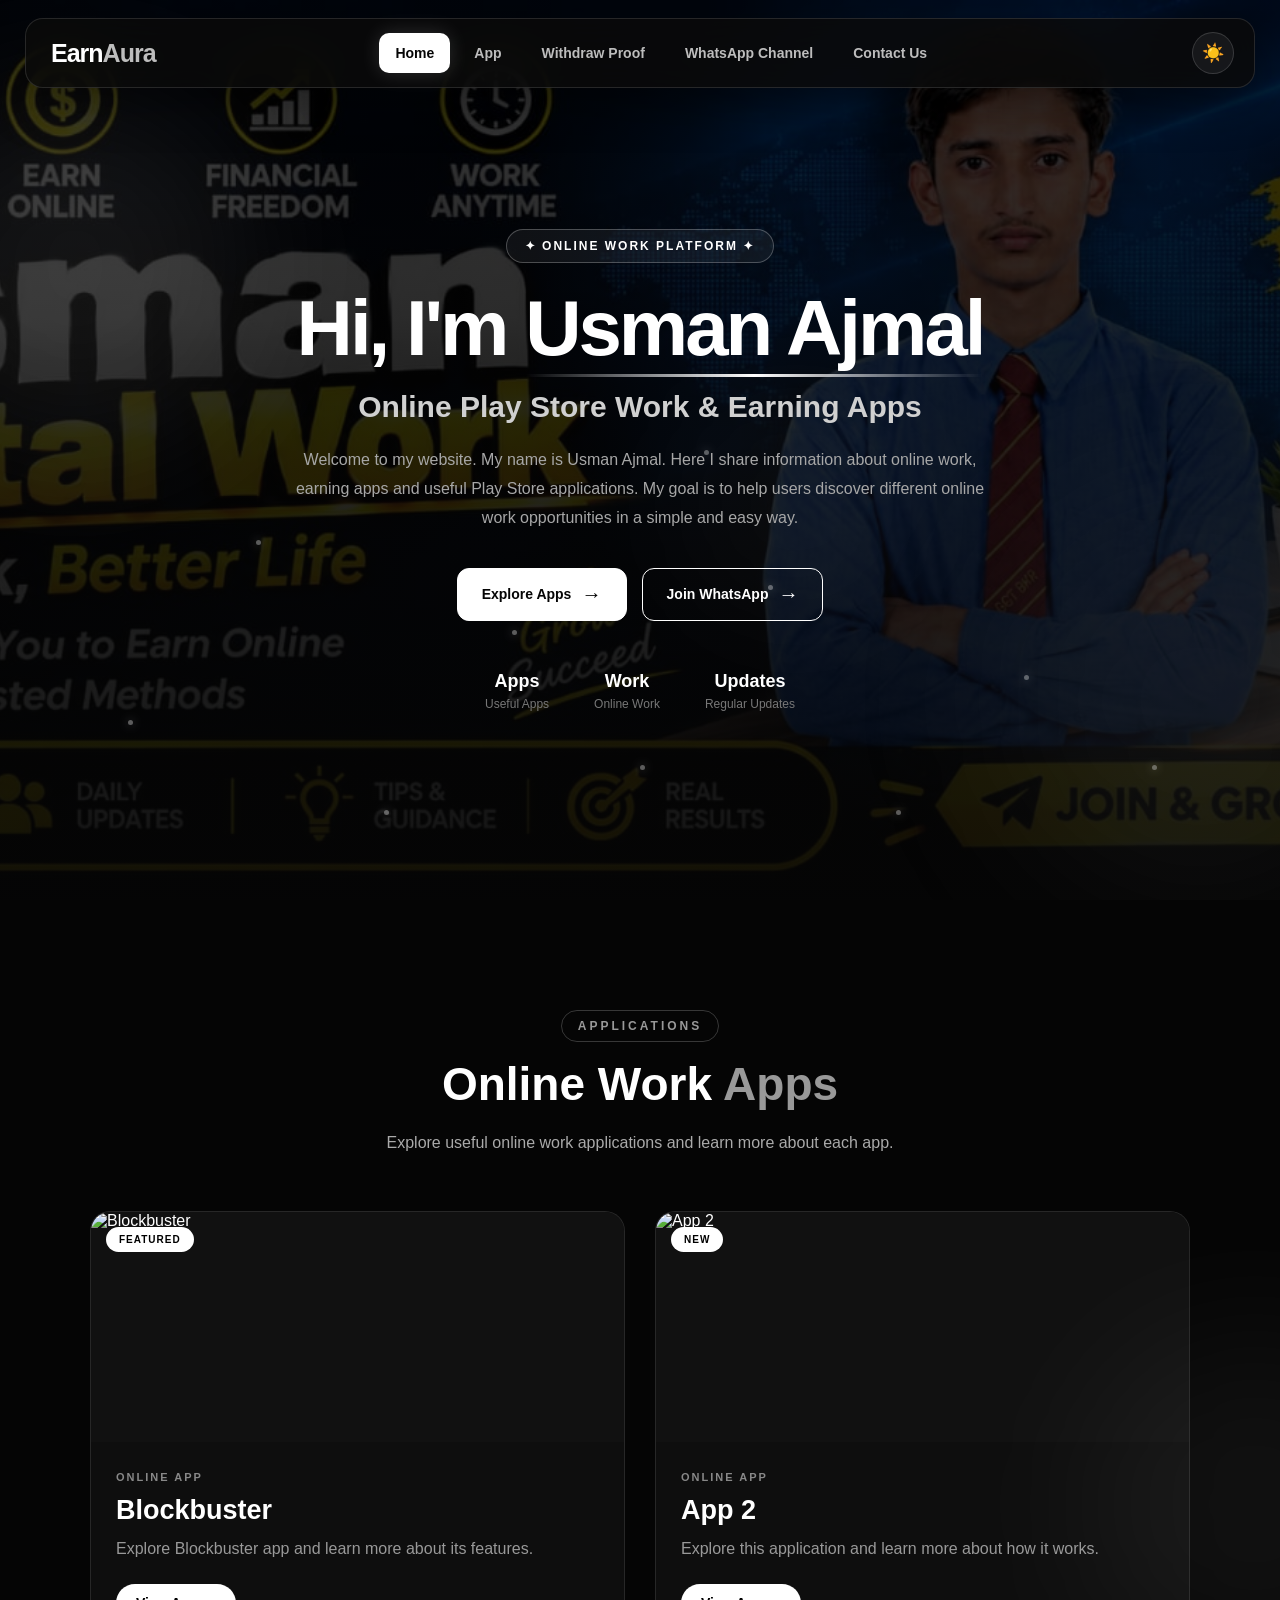
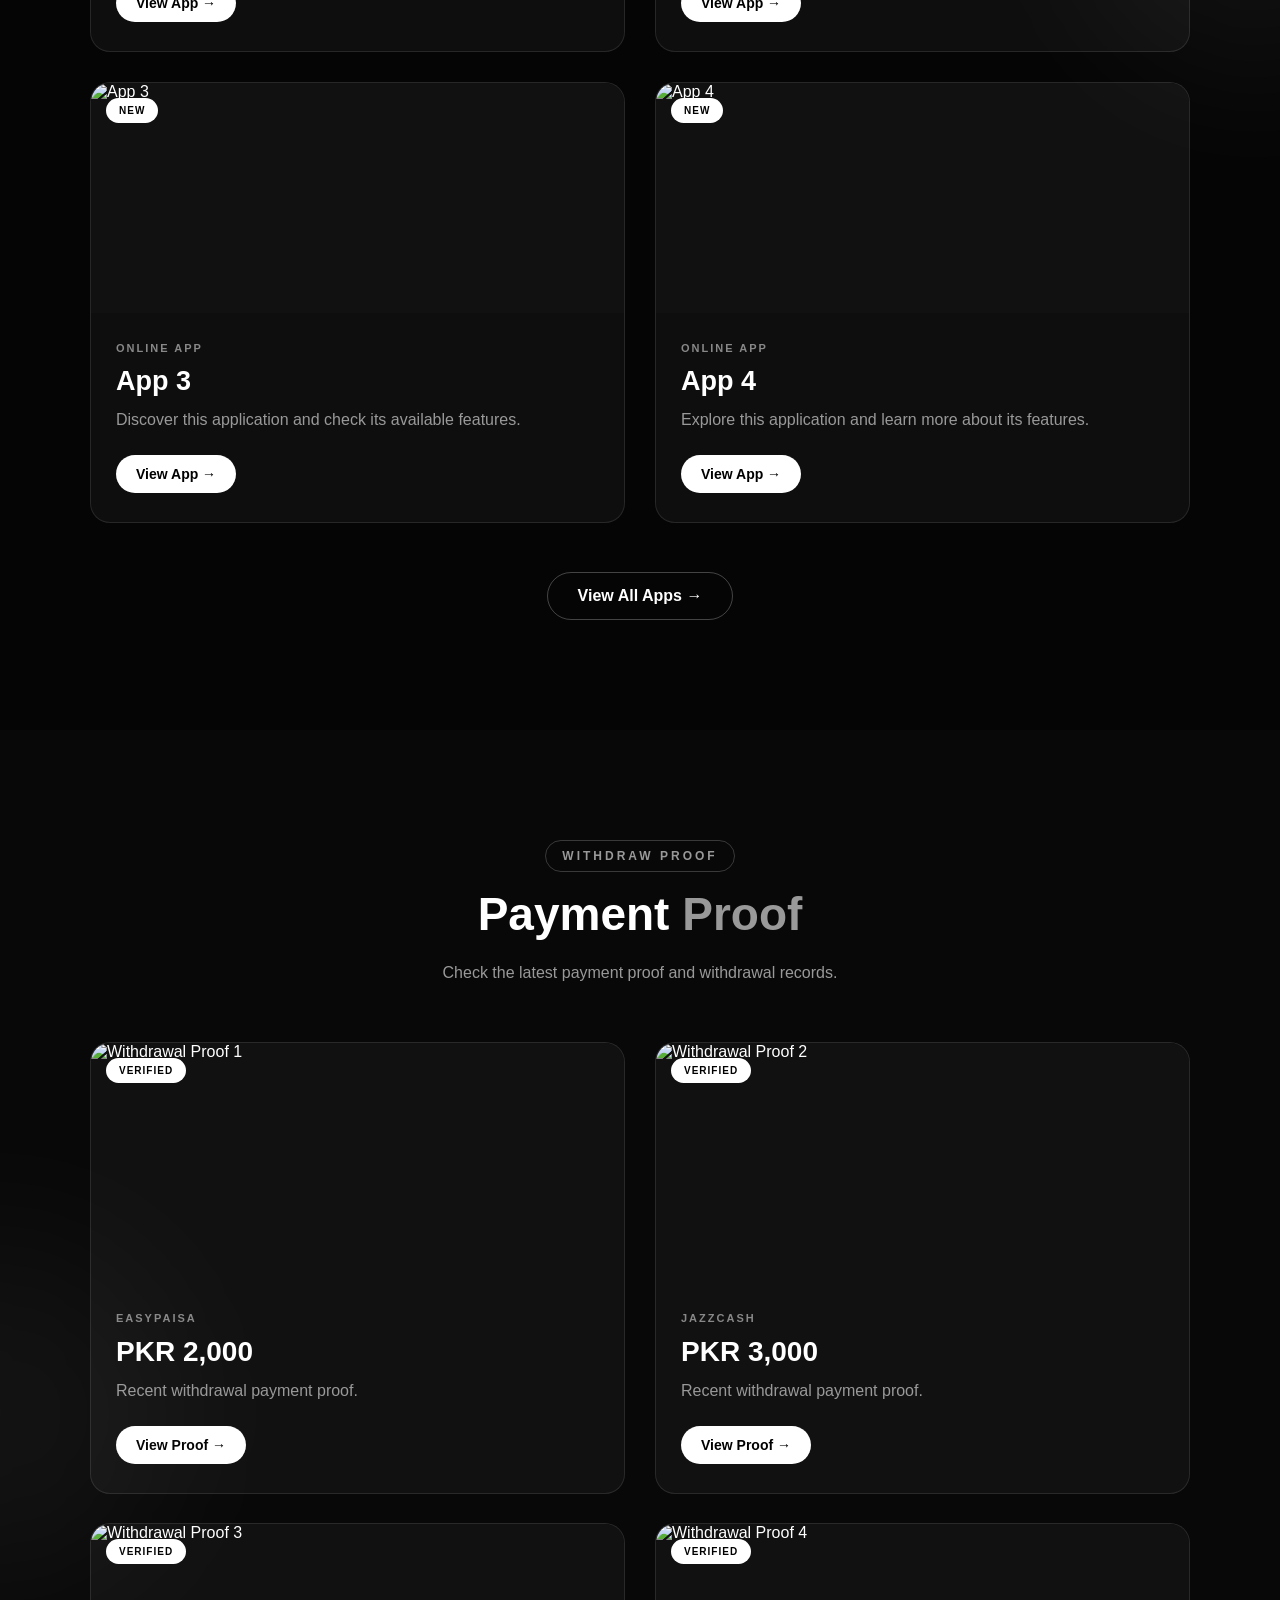
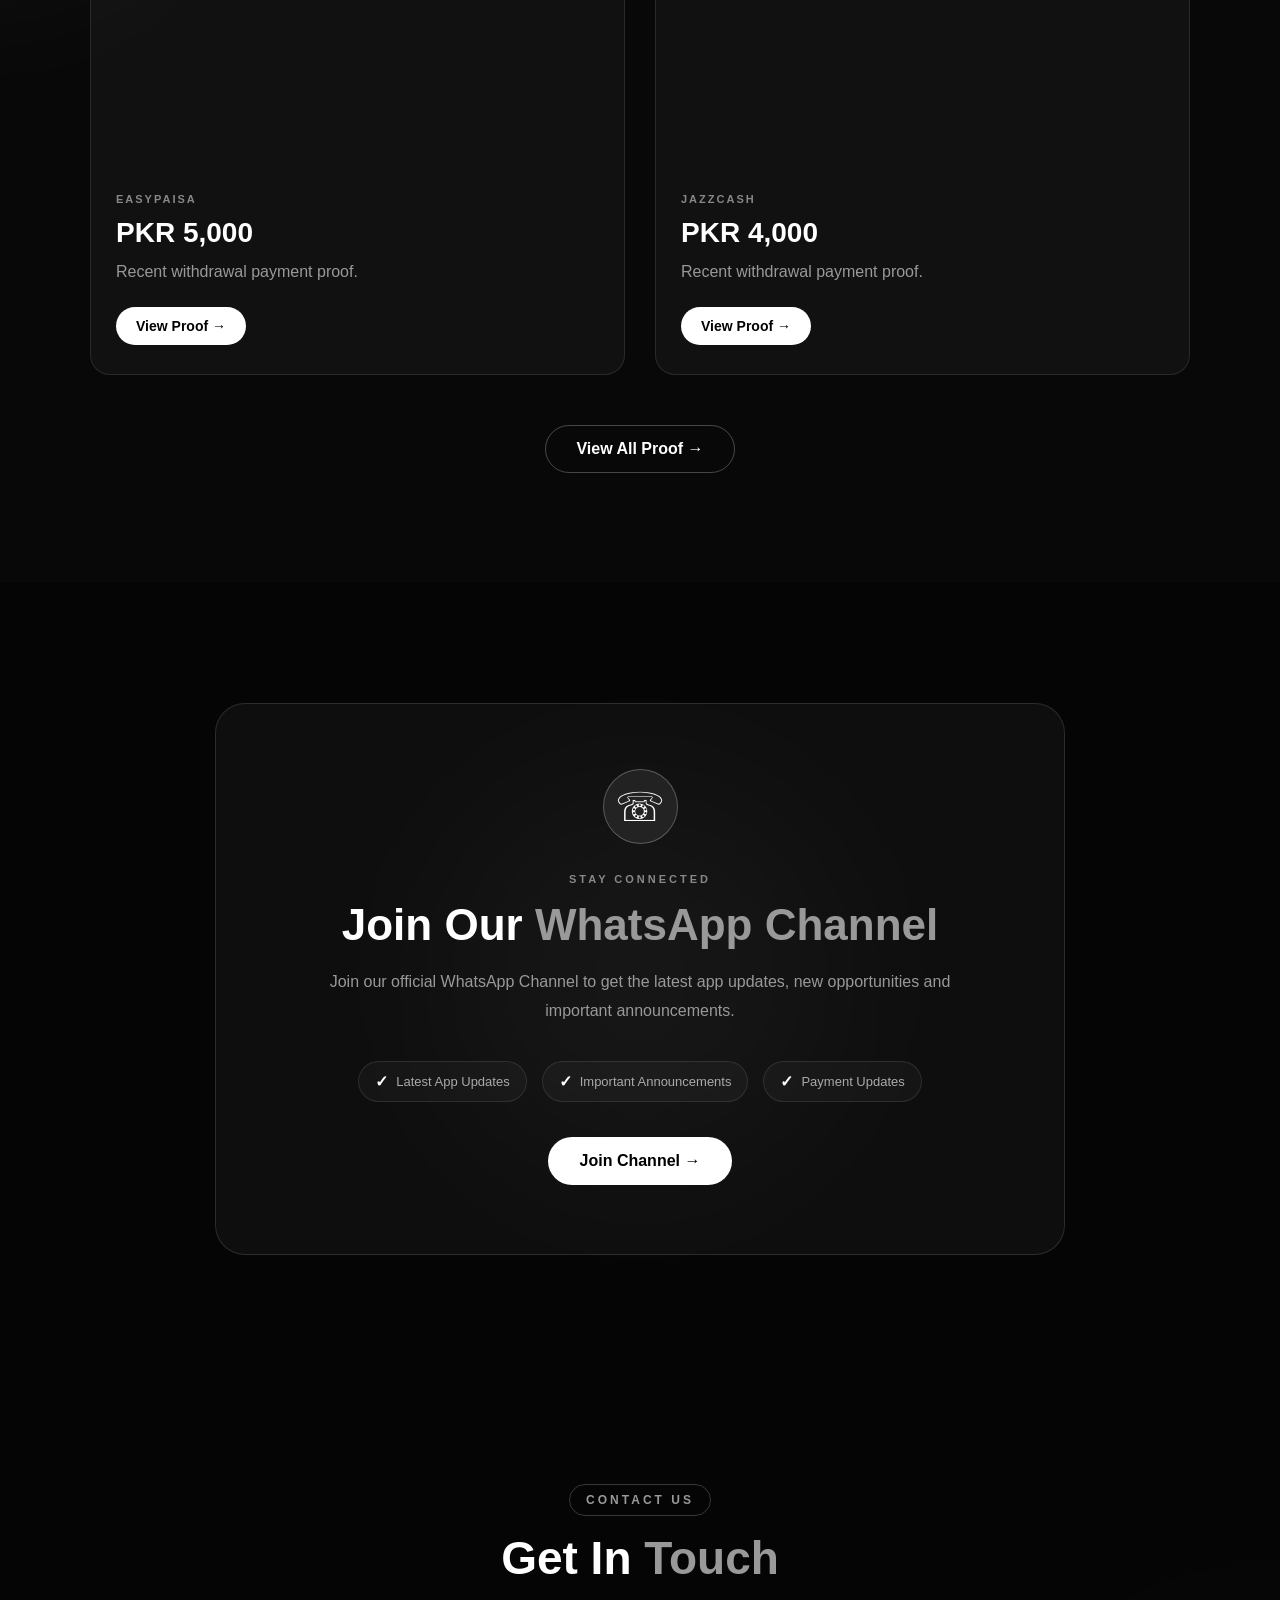
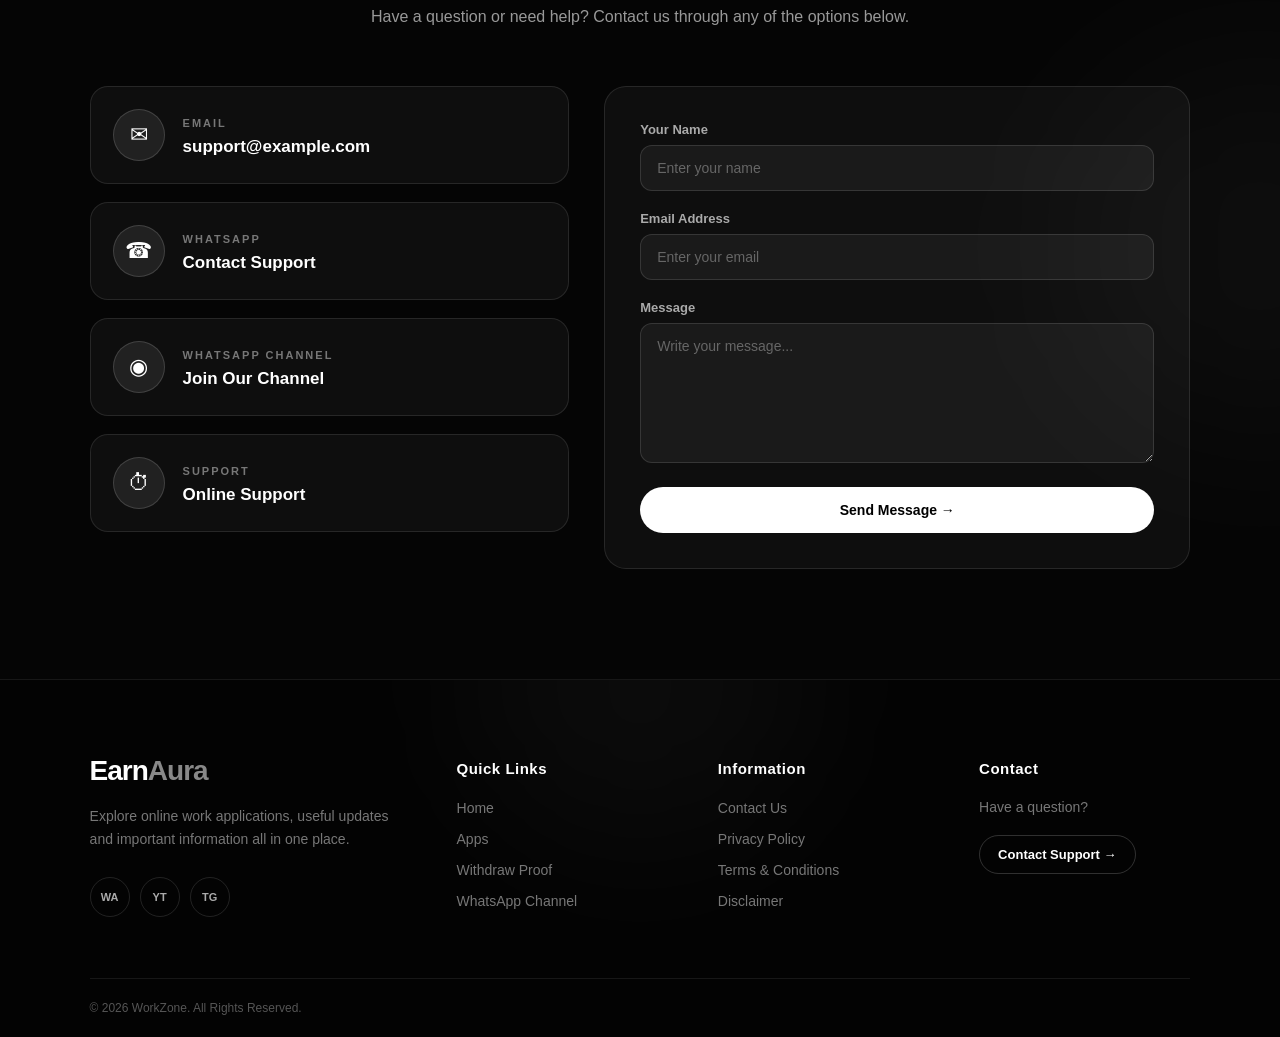
==== commit 341c502f: "Update website" ====
--- a/index.html
+++ b/index.html
@@ -15,7 +15,7 @@
 <nav class="navbar">
 
     <a href="index.html" class="logo">
-        Work<span>Zone</span>
+        Earn<span>Aura</span>
     </a>
 
     <button class="menu-btn" onclick="toggleMenu()">
@@ -92,7 +92,7 @@
 
         <h1>
             Hi, I'm
-            <span>Adil Soomro</span>
+            <span>Usman Ajmal</span>
         </h1>
 
 
@@ -103,7 +103,7 @@
 
         <p class="about">
 
-            Welcome to my website. My name is Adil Soomro.
+            Welcome to my website. My name is Usman Ajmal.
             Here I share information about online work,
             earning apps and useful Play Store applications.
             My goal is to help users discover different
@@ -859,7 +859,7 @@
                 href="index.html"
                 class="footer-logo"
             >
-                Work<span>Zone</span>
+                Earn<span>Aura</span>
             </a>
 
 
@@ -911,13 +911,13 @@
                 </li>
 
                 <li>
-                    <a href="#withdraw-proof">
+                    <a href="#withdrawproof">
                         Withdraw Proof
                     </a>
                 </li>
 
                 <li>
-                    <a href="#whatsapp">
+                    <a href="#channel">
                         WhatsApp Channel
                     </a>
                 </li>
@@ -979,7 +979,7 @@
             </p>
 
             <a
-                href="#contact"
+                href="contact"
                 class="footer-contact-btn"
             >
                 Contact Support →
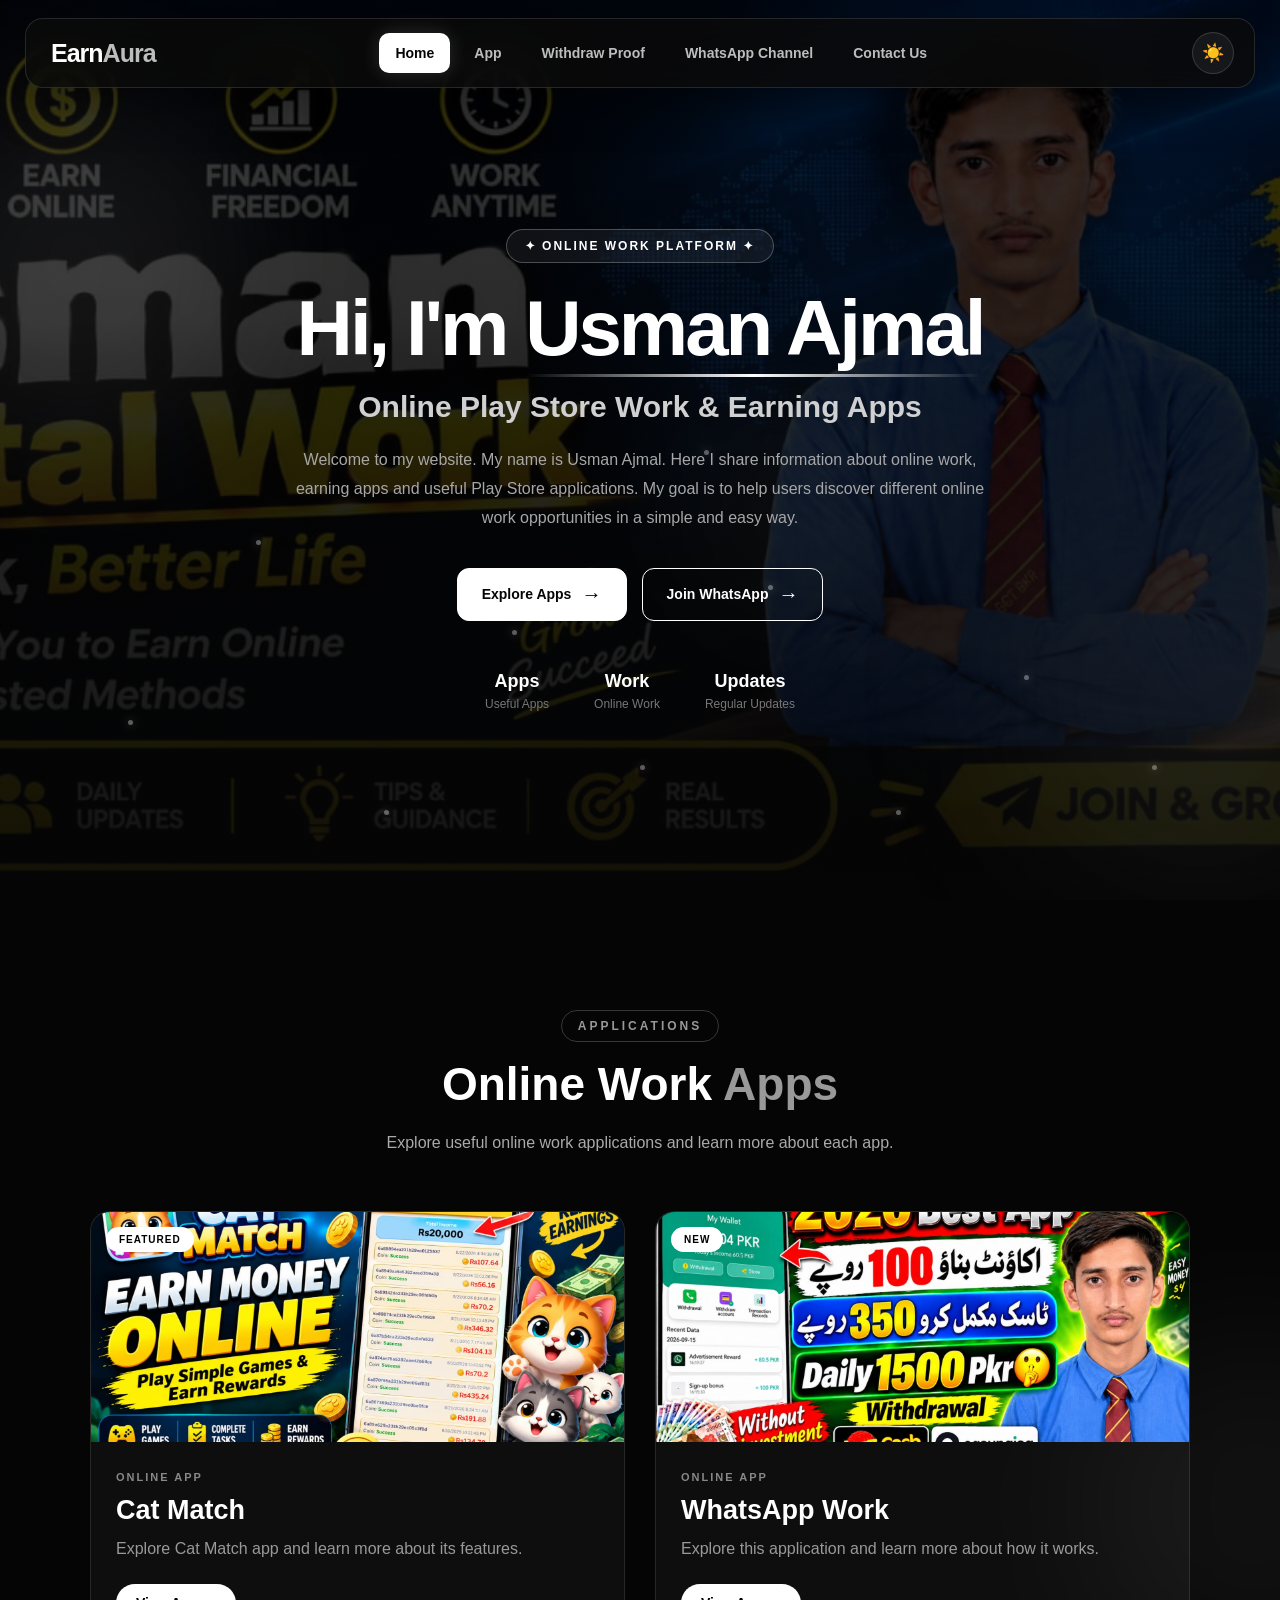
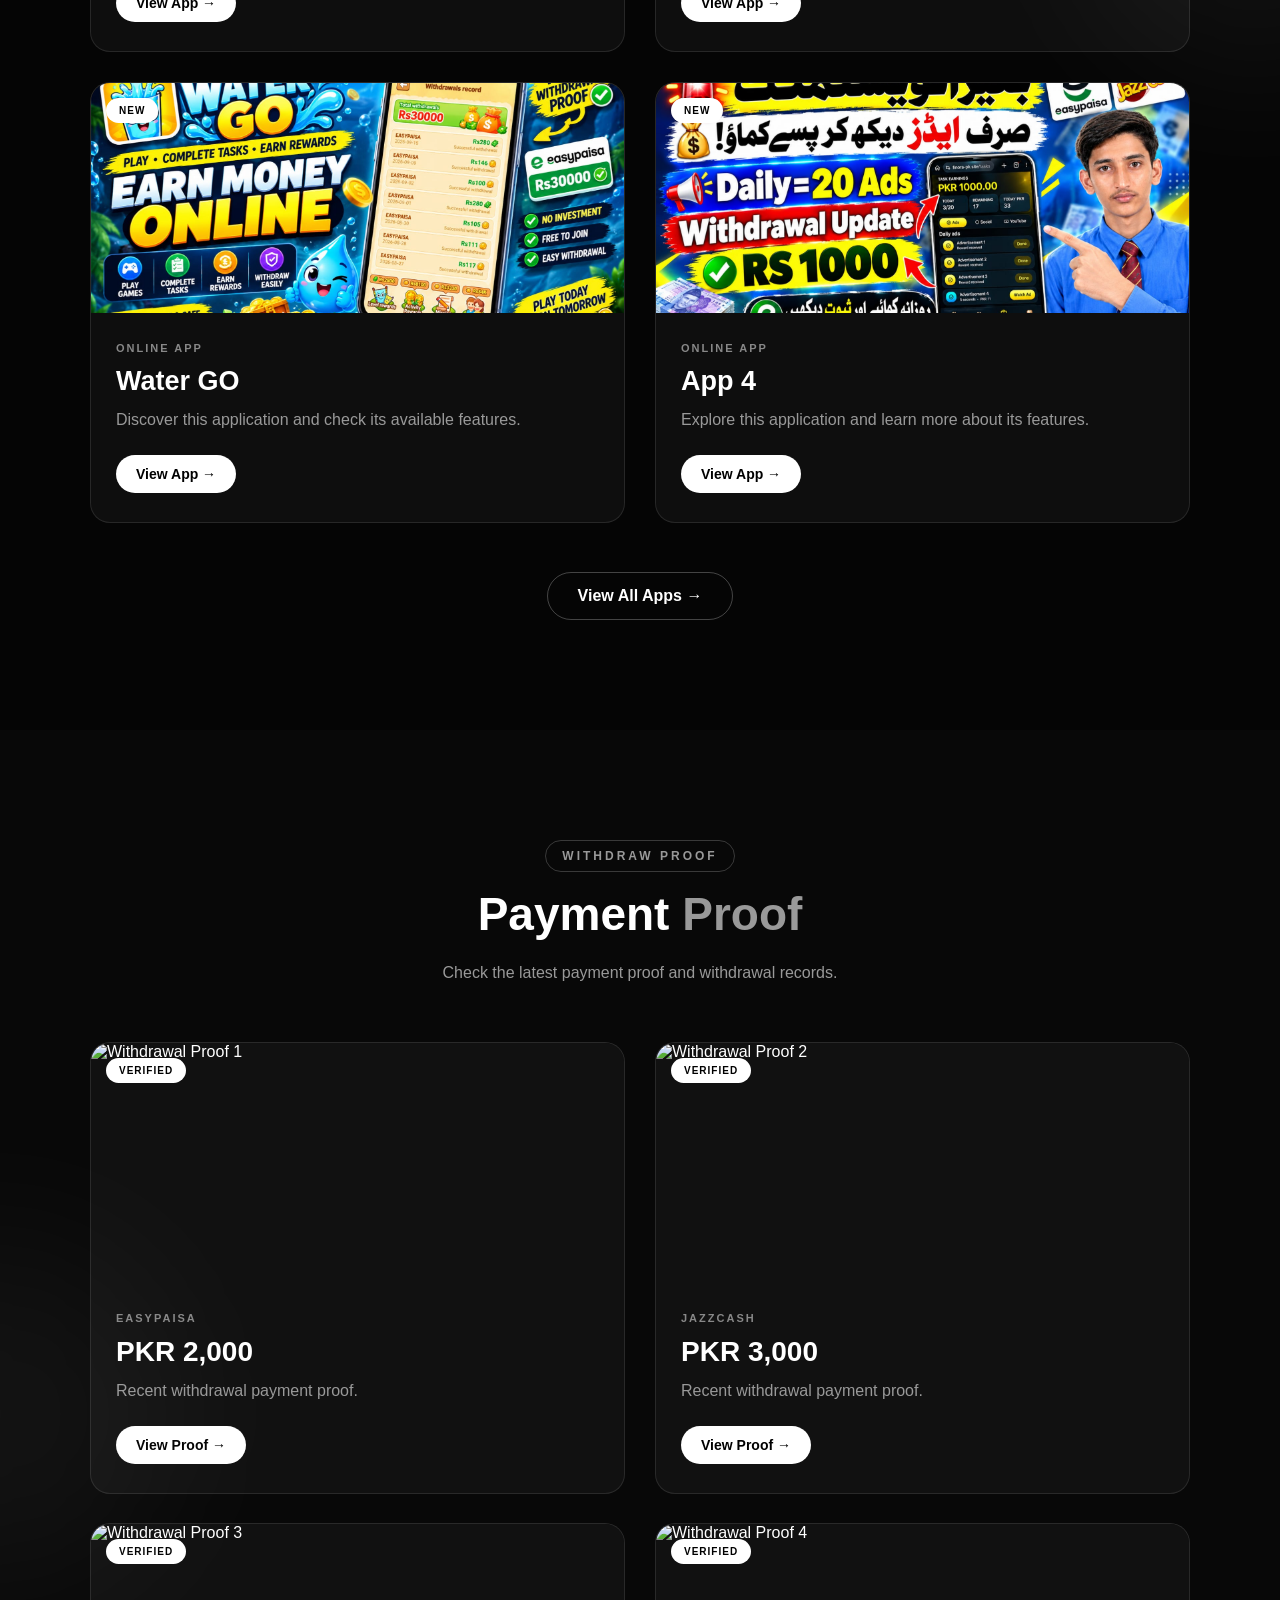
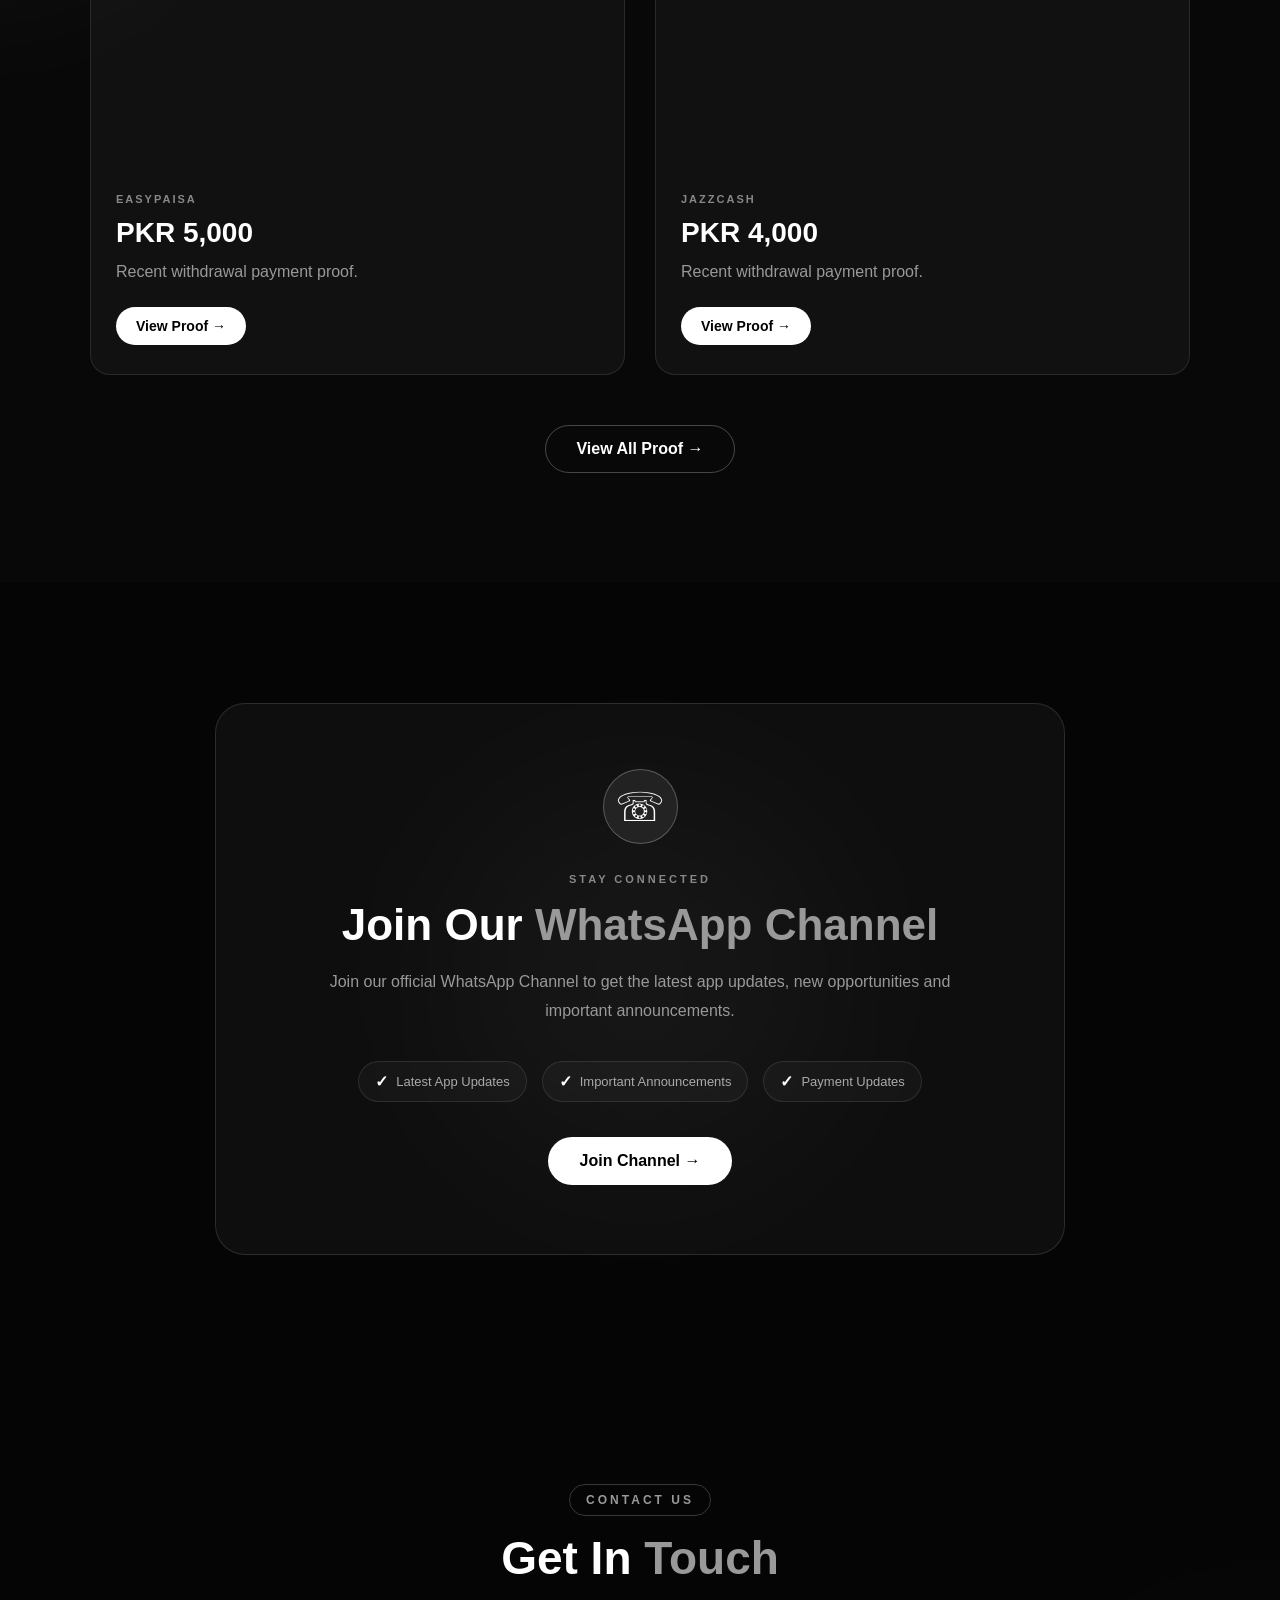
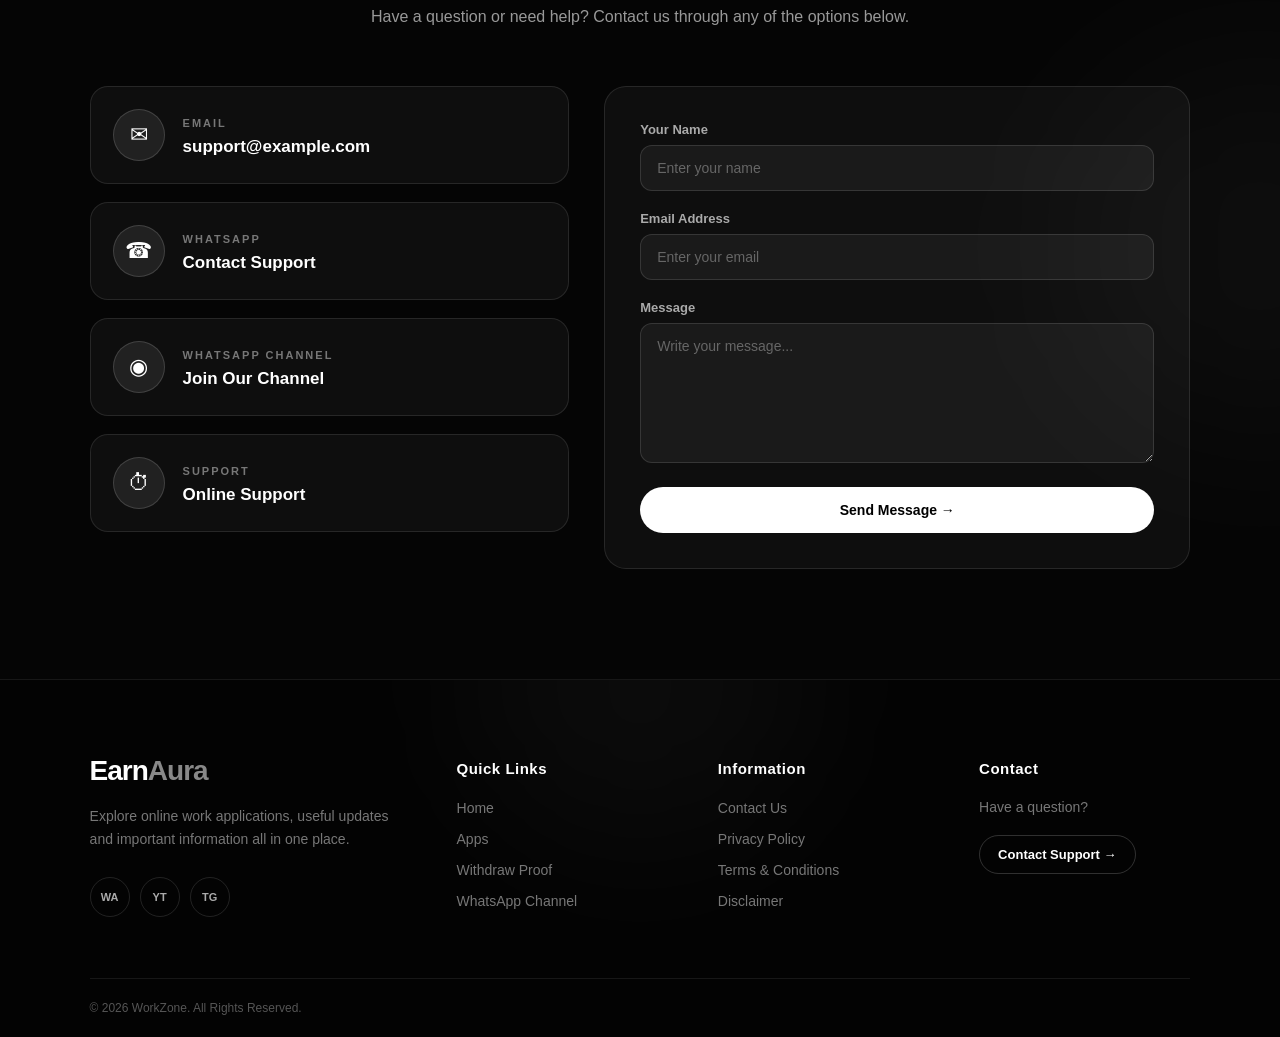
==== commit 3de25c4a: "Update website" ====
--- a/index.html
+++ b/index.html
@@ -33,7 +33,7 @@
         </li>
 
         <li>
-            <a href="withdrawproof.html">Withdraw Proof</a>
+            <a href="Withdrawproof.html">Withdraw Proof</a>
         </li>
 
         <li>
@@ -114,13 +114,13 @@
 
         <div class="home-buttons">
 
-            <a href="#app" class="btn">
+            <a href="app.html" class="btn">
                 Explore Apps
                 <span>→</span>
             </a>
 
 
-            <a href="#whatsapp" class="btn white-btn">
+            <a href="Channel.html" class="btn white-btn">
                 Join WhatsApp
                 <span>→</span>
             </a>
@@ -185,8 +185,8 @@
             <div class="home-app-image">
 
                 <img
-                    src="images/app1.jpg"
-                    alt="Blockbuster"
+                    src="catmatch.jpeg"
+                    alt="Cat Match"
                 >
 
                 <span class="app-badge">
@@ -203,11 +203,11 @@
                 </span>
 
                 <h3>
-                    Blockbuster
+                    Cat Match
                 </h3>
 
                 <p>
-                    Explore Blockbuster app and learn more about its features.
+                    Explore Cat Match app and learn more about its features.
                 </p>
 
                 <a
@@ -229,8 +229,8 @@
             <div class="home-app-image">
 
                 <img
-                    src="images/app2.jpg"
-                    alt="App 2"
+                    src="whatsppapp.jpeg"
+                    alt="whatspp.jpeg"
                 >
 
                 <span class="app-badge">
@@ -247,7 +247,7 @@
                 </span>
 
                 <h3>
-                    App 2
+                    WhatsApp Work
                 </h3>
 
                 <p>
@@ -273,7 +273,7 @@
             <div class="home-app-image">
 
                 <img
-                    src="images/app3.jpg"
+                    src="watergoo.jpeg"
                     alt="App 3"
                 >
 
@@ -291,7 +291,7 @@
                 </span>
 
                 <h3>
-                    App 3
+                    Water GO
                 </h3>
 
                 <p>
@@ -317,7 +317,7 @@
             <div class="home-app-image">
 
                 <img
-                    src="images/app4.jpg"
+                    src="Ads watch.jpeg"
                     alt="App 4"
                 >
 
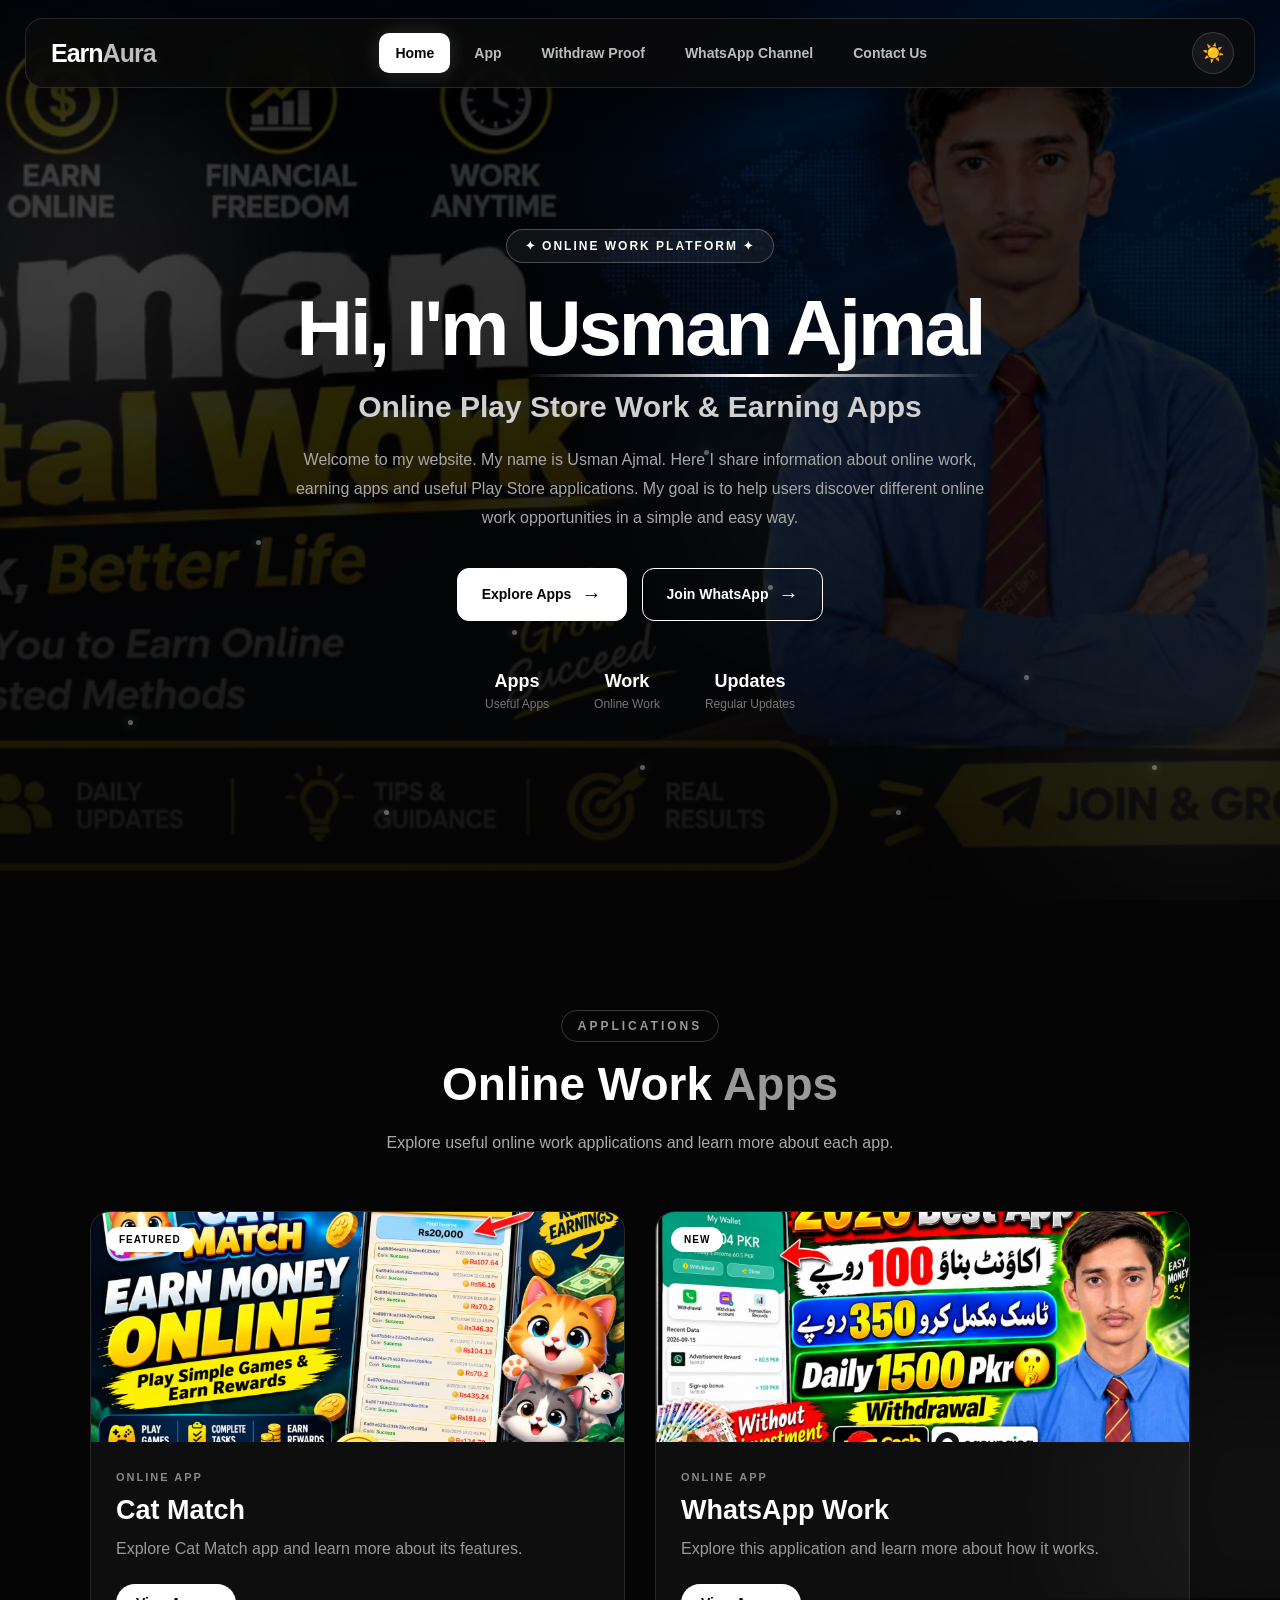
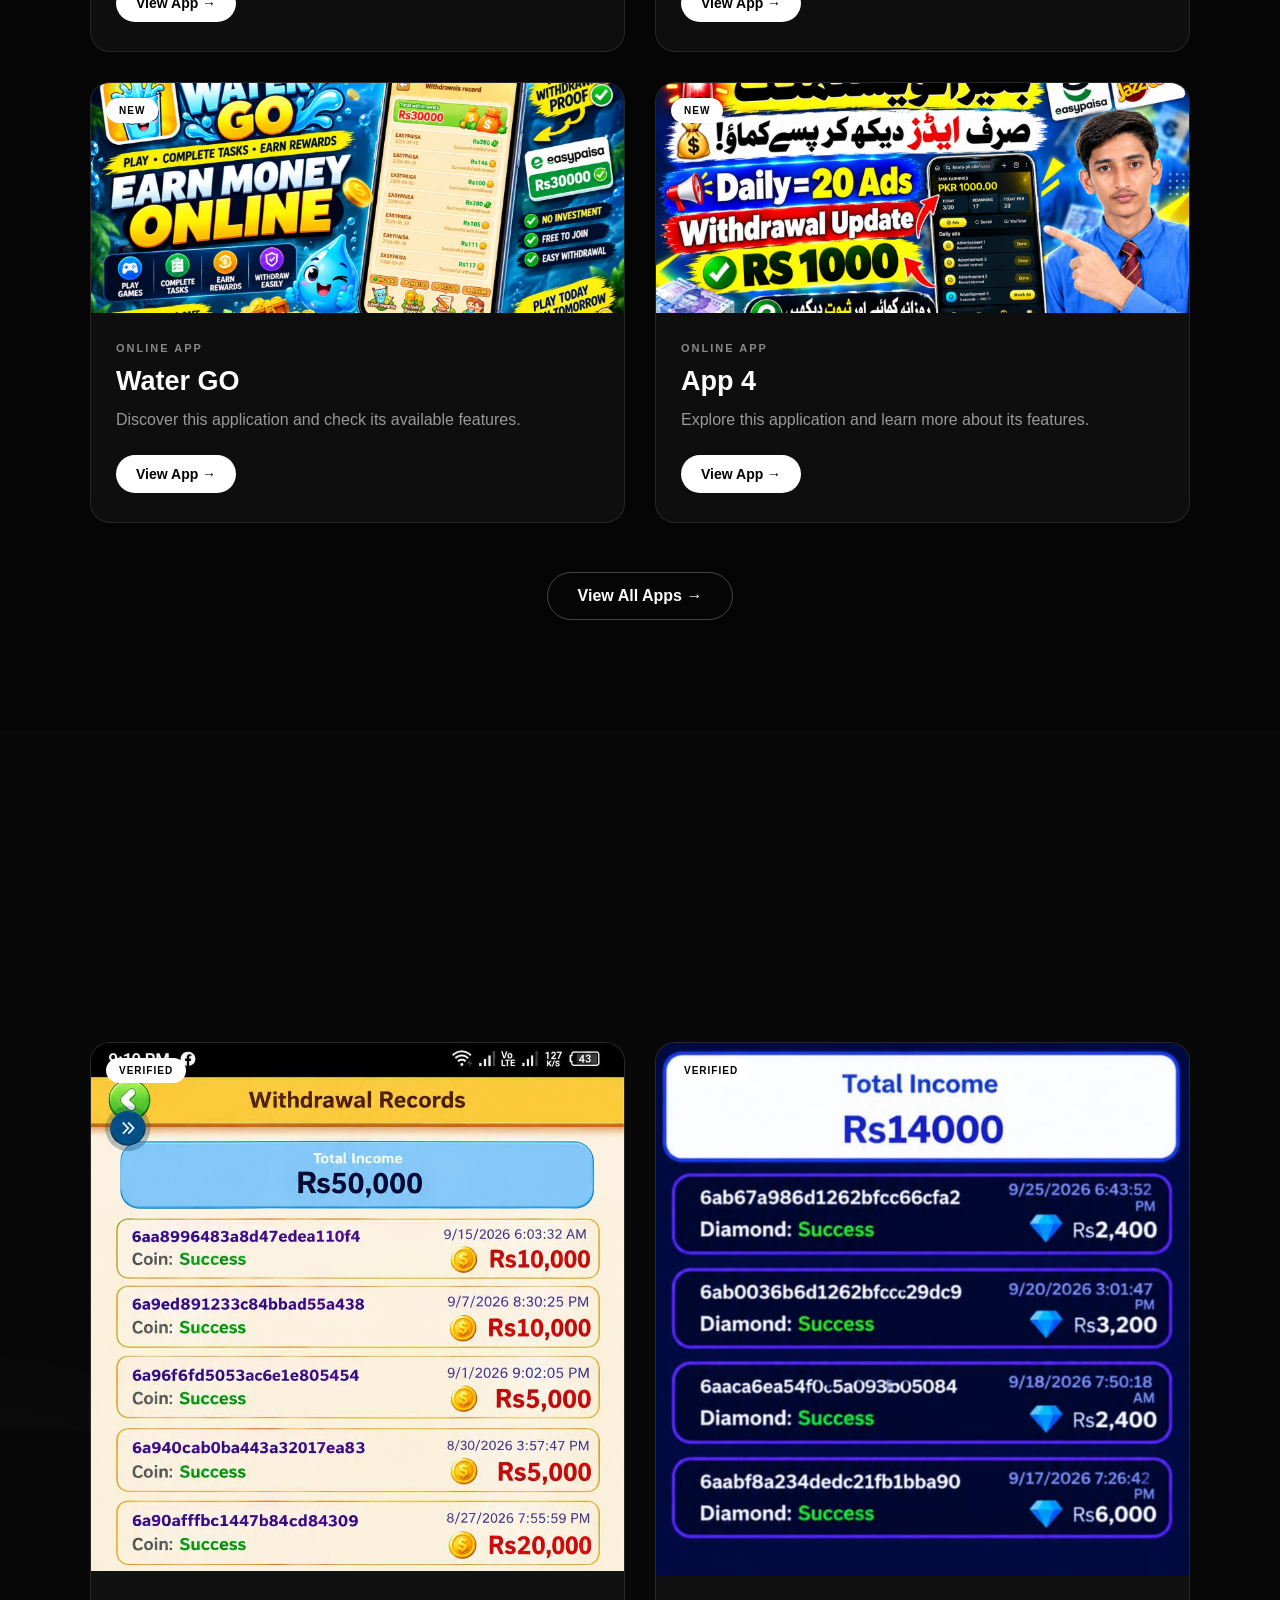
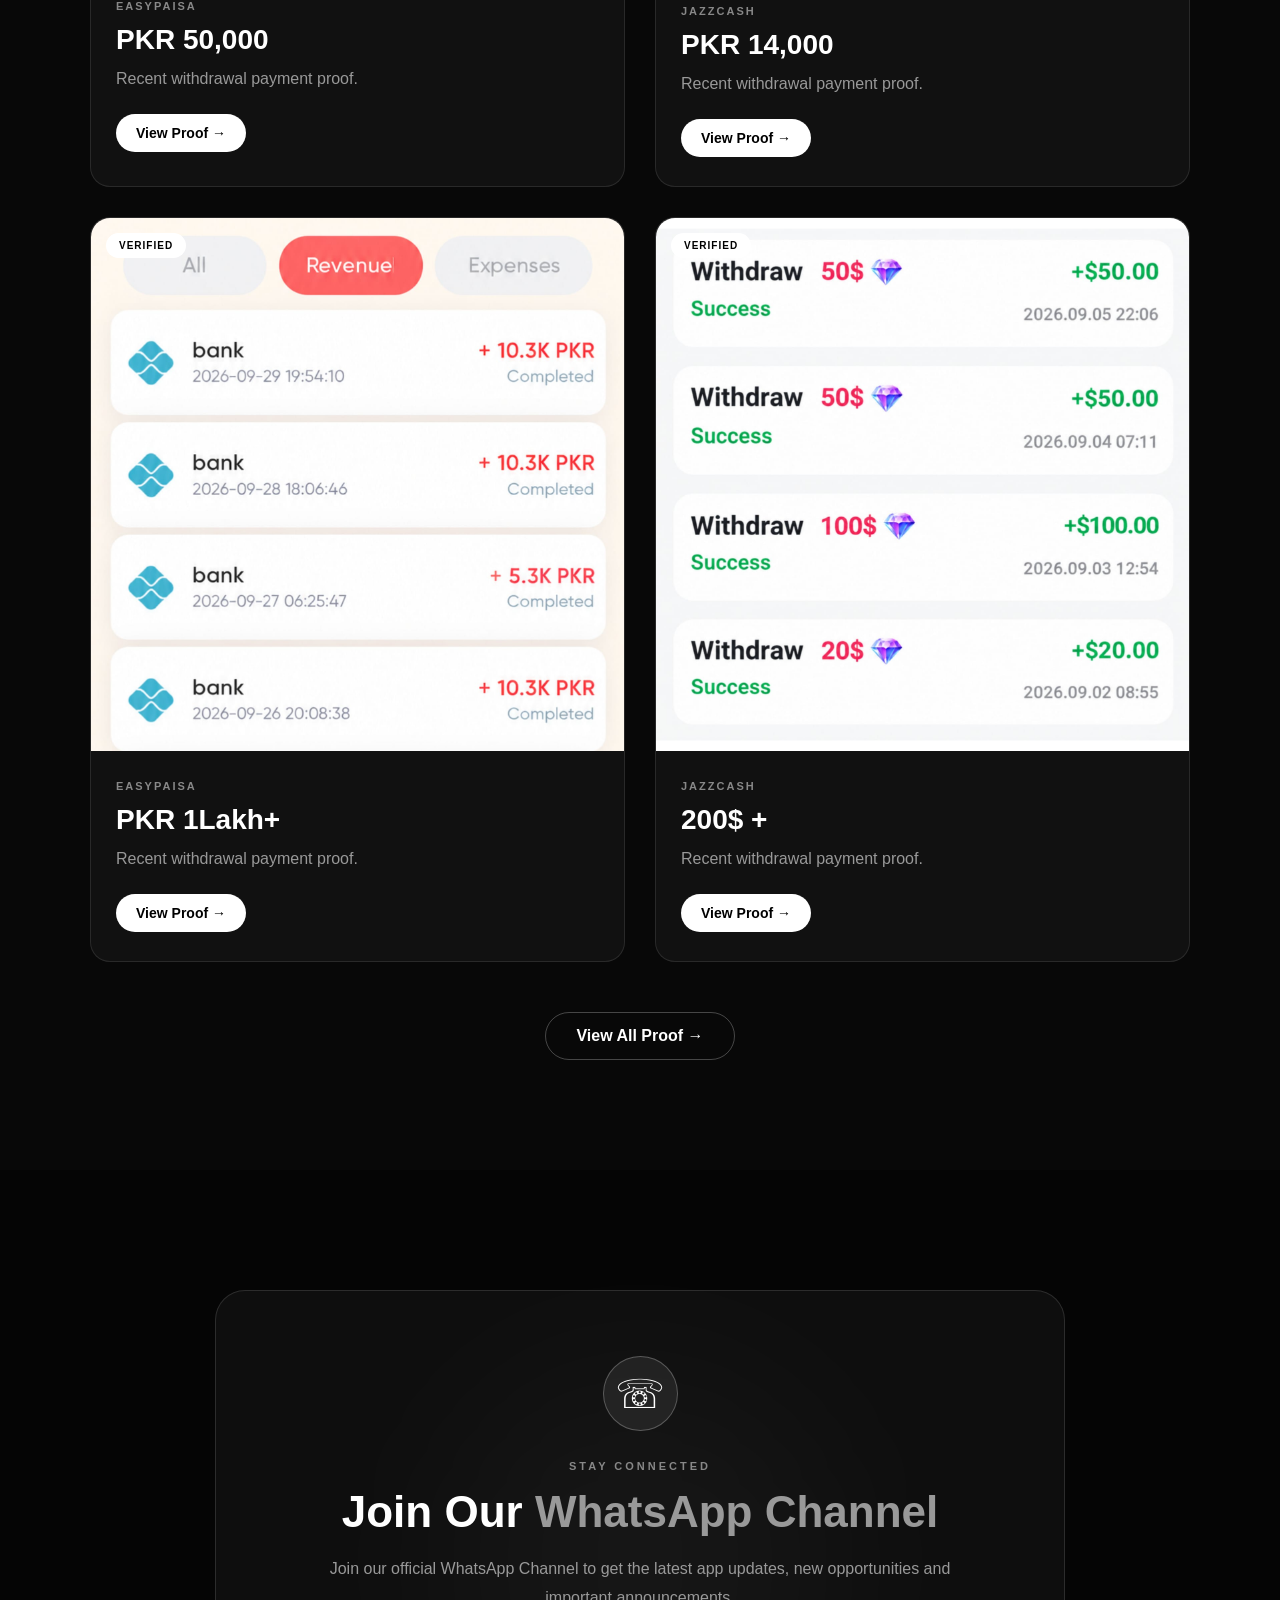
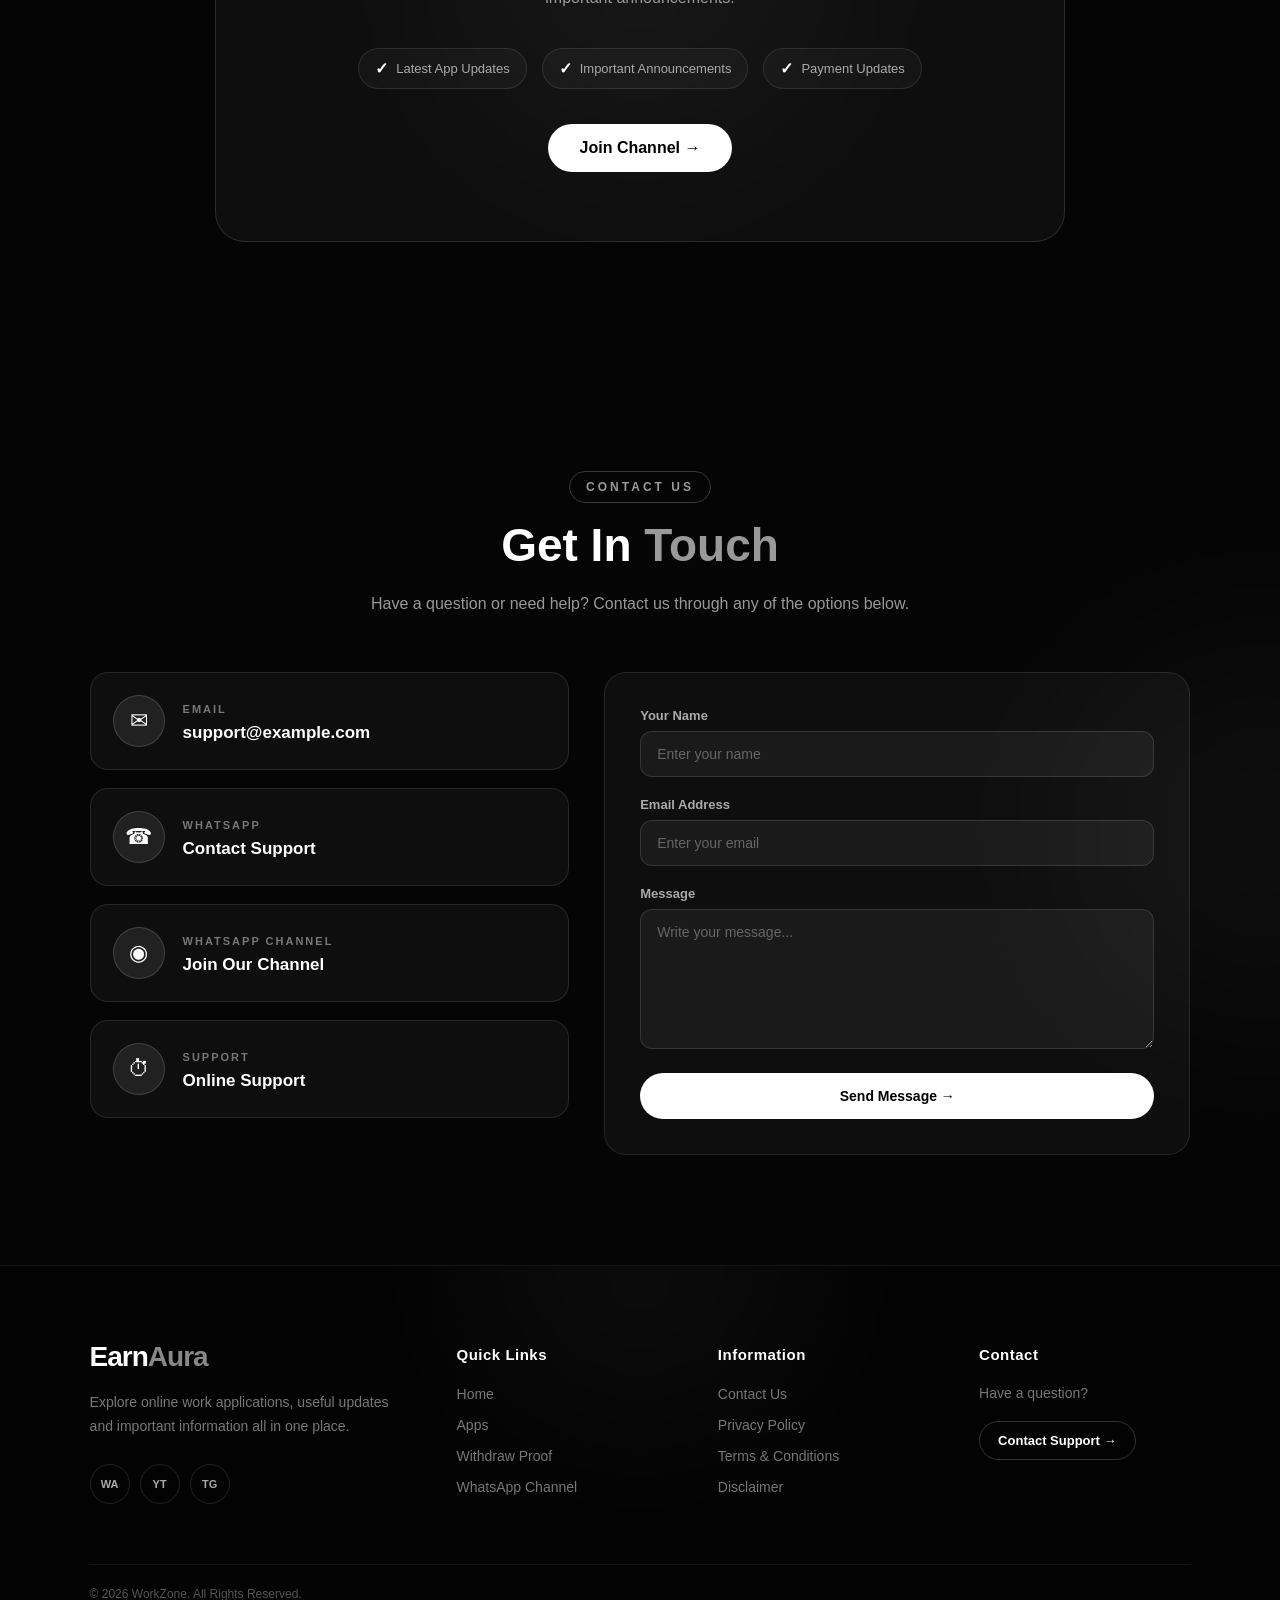
==== commit 63ed87c8: "Update website" ====
--- a/index.html
+++ b/index.html
@@ -400,7 +400,7 @@
             <div class="proof-image">
 
                 <img
-                    src="images/proof1.jpg"
+                    src="cat game.jpeg"
                     alt="Withdrawal Proof 1"
                 >
 
@@ -418,7 +418,7 @@
                 </span>
 
                 <h3>
-                    PKR 2,000
+                    PKR 50,000
                 </h3>
 
                 <p>
@@ -426,7 +426,7 @@
                 </p>
 
                 <a
-                    href="images/proof1.jpg"
+                    href="cat game.jpeg"
                     target="_blank"
                     class="proof-btn"
                 >
@@ -445,7 +445,7 @@
             <div class="proof-image">
 
                 <img
-                    src="images/proof2.jpg"
+                    src="blooppop (2).jpeg"
                     alt="Withdrawal Proof 2"
                 >
 
@@ -463,7 +463,7 @@
                 </span>
 
                 <h3>
-                    PKR 3,000
+                    PKR 14,000
                 </h3>
 
                 <p>
@@ -471,7 +471,7 @@
                 </p>
 
                 <a
-                    href="images/proof2.jpg"
+                    href="blooppop (2).jpeg"
                     target="_blank"
                     class="proof-btn"
                 >
@@ -490,7 +490,7 @@
             <div class="proof-image">
 
                 <img
-                    src="images/proof3.jpg"
+                    src="whatspp go.jpeg"
                     alt="Withdrawal Proof 3"
                 >
 
@@ -508,7 +508,7 @@
                 </span>
 
                 <h3>
-                    PKR 5,000
+                    PKR 1Lakh+
                 </h3>
 
                 <p>
@@ -516,7 +516,7 @@
                 </p>
 
                 <a
-                    href="images/proof3.jpg"
+                    href="whatspp go.jpeg"
                     target="_blank"
                     class="proof-btn"
                 >
@@ -535,7 +535,7 @@
             <div class="proof-image">
 
                 <img
-                    src="images/proof4.jpg"
+                    src="Hifami.jpeg"
                     alt="Withdrawal Proof 4"
                 >
 
@@ -553,7 +553,7 @@
                 </span>
 
                 <h3>
-                    PKR 4,000
+                    200$ +
                 </h3>
 
                 <p>
@@ -561,7 +561,7 @@
                 </p>
 
                 <a
-                    href="images/proof4.jpg"
+                    href="Hifami.jpeg"
                     target="_blank"
                     class="proof-btn"
                 >
@@ -640,7 +640,7 @@
 
 
         <a
-            href="YOUR_WHATSAPP_CHANNEL_LINK"
+            href="https://whatsapp.com/channel/0029VbBkpkl35fM3mKS6P71u"
             target="_blank"
             class="whatsapp-btn"
         >
@@ -871,15 +871,15 @@
 
             <div class="footer-socials">
 
-                <a href="#" aria-label="WhatsApp">
+                <a href="https://whatsapp.com/channel/0029VbBkpkl35fM3mKS6P71u" aria-label="WhatsApp">
                     WA
                 </a>
 
-                <a href="#" aria-label="YouTube">
+                <a href="https://www.youtube.com/@Earnwithusman-563" aria-label="YouTube">
                     YT
                 </a>
 
-                <a href="#" aria-label="Telegram">
+                <a href="https://t.me/Usmanajmal4747" aria-label="Telegram">
                     TG
                 </a>
 
@@ -911,13 +911,13 @@
                 </li>
 
                 <li>
-                    <a href="#withdrawproof">
+                    <a href="withdrawproof.html">
                         Withdraw Proof
                     </a>
                 </li>
 
                 <li>
-                    <a href="#channel">
+                    <a href="Channel.html">
                         WhatsApp Channel
                     </a>
                 </li>
@@ -938,7 +938,7 @@
             <ul>
 
                 <li>
-                    <a href="#contact">
+                    <a href="contact.html">
                         Contact Us
                     </a>
                 </li>
@@ -979,7 +979,7 @@
             </p>
 
             <a
-                href="contact"
+                href="contact.html"
                 class="footer-contact-btn"
             >
                 Contact Support →
--- a/index.css
+++ b/index.css
@@ -2333,13 +2333,14 @@
 }
 
 
-/* Heading */
+/* =========================
+   Heading
+========================== */
 
 .proof-heading {
     max-width: 750px;
     margin: 0 auto 55px;
     text-align: center;
-
     animation: proofHeading 1s ease both;
 }
 
@@ -2359,7 +2360,9 @@
 }
 
 
-/* Grid */
+/* =========================
+   Grid
+========================== */
 
 .proof-grid {
     max-width: 1200px;
@@ -2371,7 +2374,9 @@
 }
 
 
-/* Card */
+/* =========================
+   Card
+========================== */
 
 .proof-card {
     position: relative;
@@ -2414,7 +2419,9 @@
 }
 
 
-/* Hover */
+/* =========================
+   Hover
+========================== */
 
 .proof-card:hover {
     transform: translateY(-12px);
@@ -2426,7 +2433,9 @@
 }
 
 
-/* Shine */
+/* =========================
+   Shine
+========================== */
 
 .proof-card::before {
     content: "";
@@ -2460,37 +2469,57 @@
 }
 
 
-/* Image */
+/* =========================
+   IMAGE - FIXED
+========================== */
 
 .proof-image {
     position: relative;
 
-    height: 240px;
+    width: 100%;
+
+    min-height: 240px;
+
+    display: flex;
+    align-items: center;
+    justify-content: center;
 
     overflow: hidden;
 
     background: #111;
 }
 
+
+/* Full image - NO CROP */
+
 .proof-image img {
+    display: block;
+
     width: 100%;
-    height: 100%;
-
-    object-fit: cover;
+    height: auto;
+
+    max-width: 100%;
+
+    object-fit: contain;
 
     transition:
         transform 0.7s ease,
         filter 0.5s ease;
 }
 
+
+/* Hover */
+
 .proof-card:hover .proof-image img {
-    transform: scale(1.08);
+    transform: scale(1.03);
 
     filter: brightness(1.08);
 }
 
 
-/* Status */
+/* =========================
+   Status
+========================== */
 
 .proof-status {
     position: absolute;
@@ -2513,10 +2542,14 @@
     letter-spacing: 1px;
 
     animation: statusFloat 2.5s ease-in-out infinite;
-}
-
-
-/* Info */
+
+    z-index: 5;
+}
+
+
+/* =========================
+   Info
+========================== */
 
 .proof-info {
     padding: 25px;
@@ -2547,7 +2580,9 @@
 }
 
 
-/* Button */
+/* =========================
+   Button
+========================== */
 
 .proof-btn {
     position: relative;
@@ -2608,6 +2643,68 @@
     left: 100%;
 }
 
+
+/* =========================
+   MOBILE
+========================== */
+
+@media (max-width: 768px) {
+
+    .proof-section {
+        padding: 80px 5%;
+    }
+
+    .proof-heading h2 {
+        font-size: 34px;
+    }
+
+    .proof-grid {
+        grid-template-columns: 1fr;
+        gap: 25px;
+    }
+
+    .proof-image {
+        min-height: 200px;
+    }
+
+    .proof-image img {
+        width: 100%;
+        height: auto;
+        object-fit: contain;
+    }
+
+    .proof-info {
+        padding: 20px;
+    }
+
+    .proof-info h3 {
+        font-size: 24px;
+    }
+}
+
+
+/* =========================
+   SMALL MOBILE
+========================== */
+
+@media (max-width: 480px) {
+
+    .proof-section {
+        padding: 70px 4%;
+    }
+
+    .proof-heading h2 {
+        font-size: 30px;
+    }
+
+    .proof-image {
+        min-height: 170px;
+    }
+
+    .proof-info h3 {
+        font-size: 22px;
+    }
+}
 
 /* View All */
 
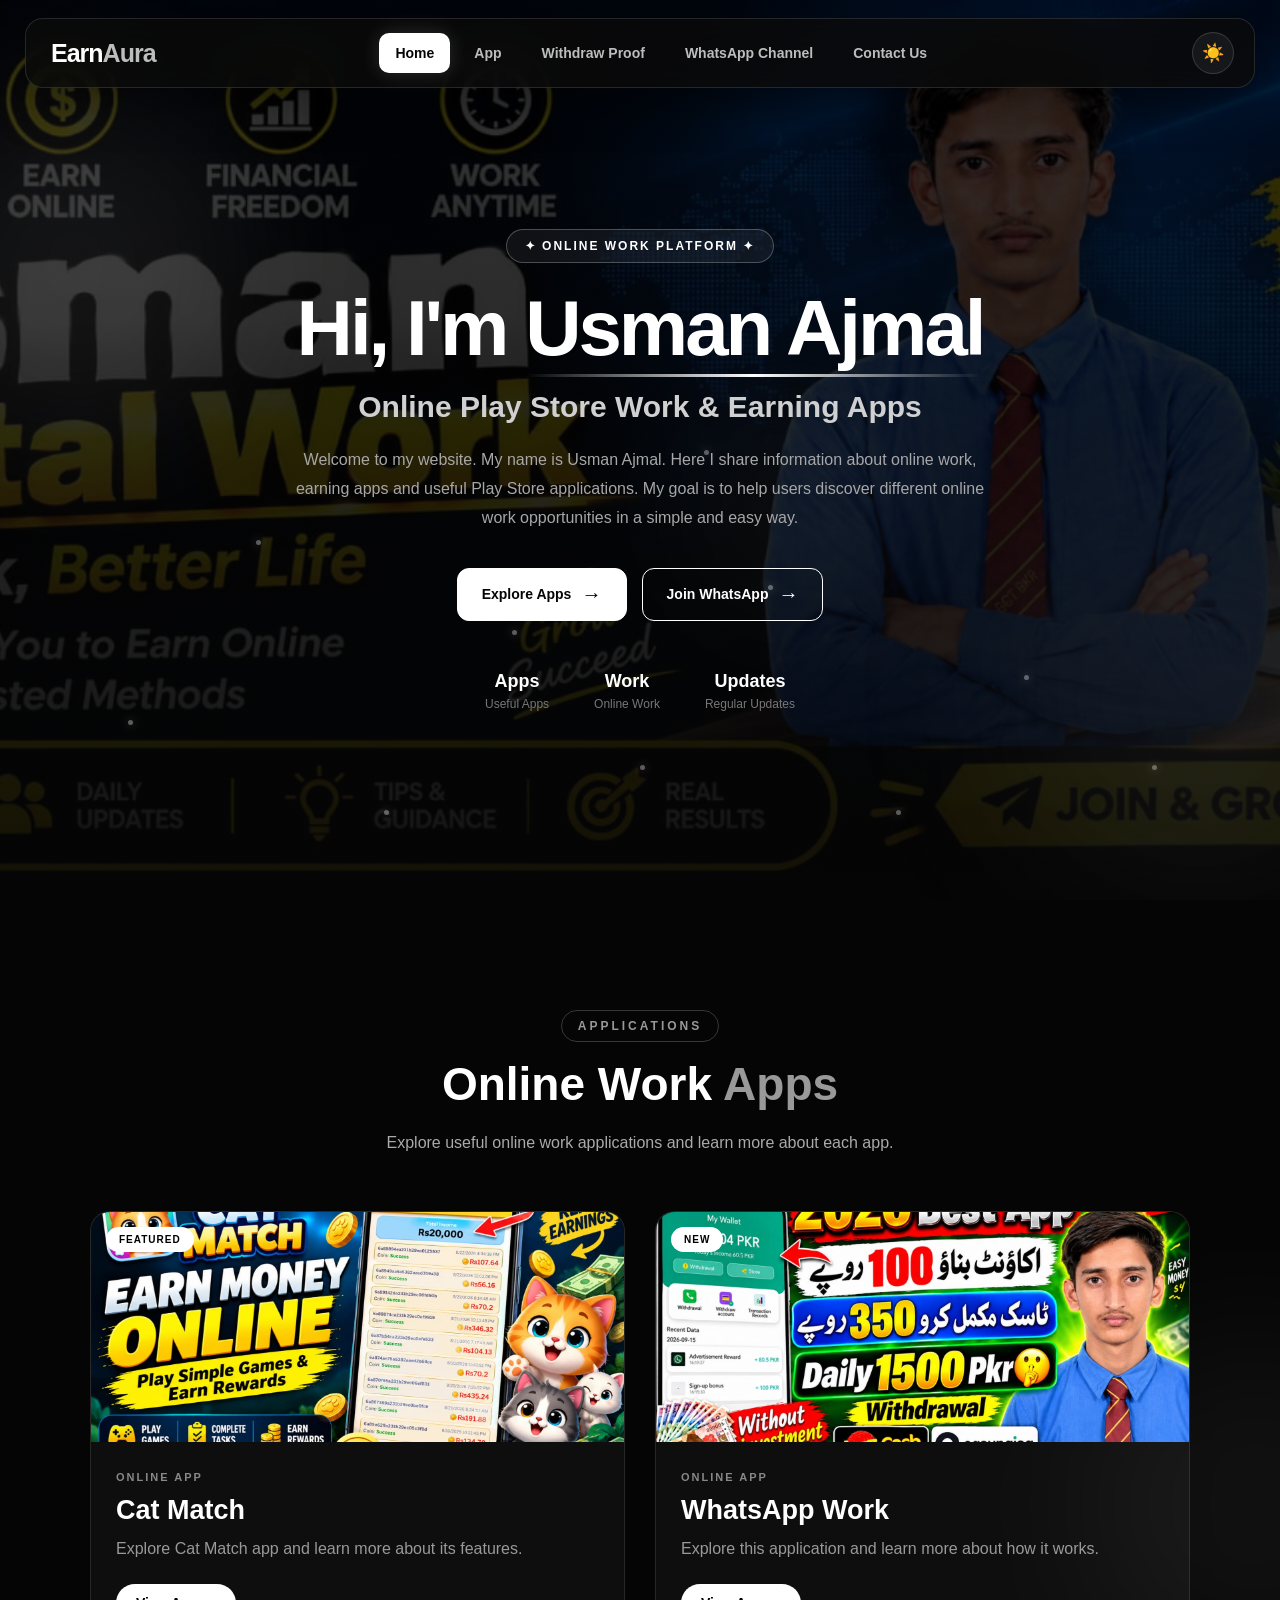
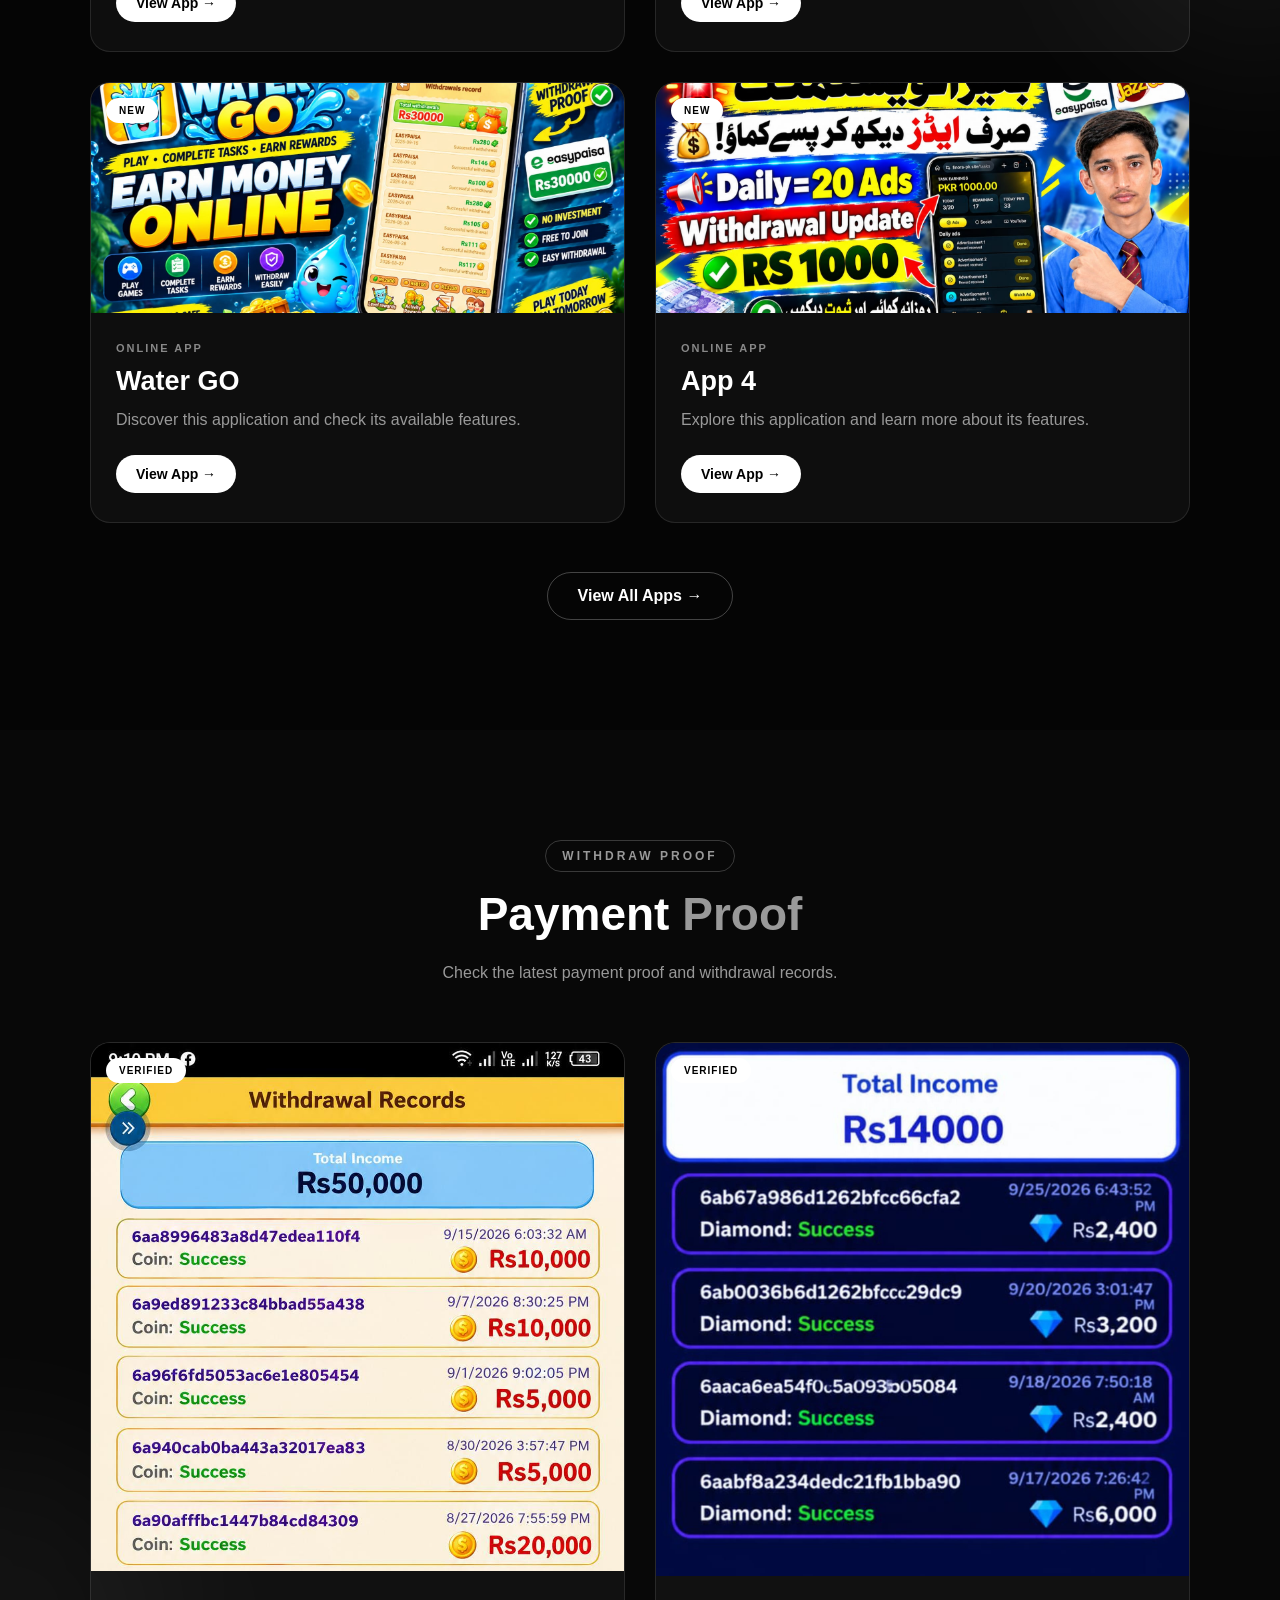
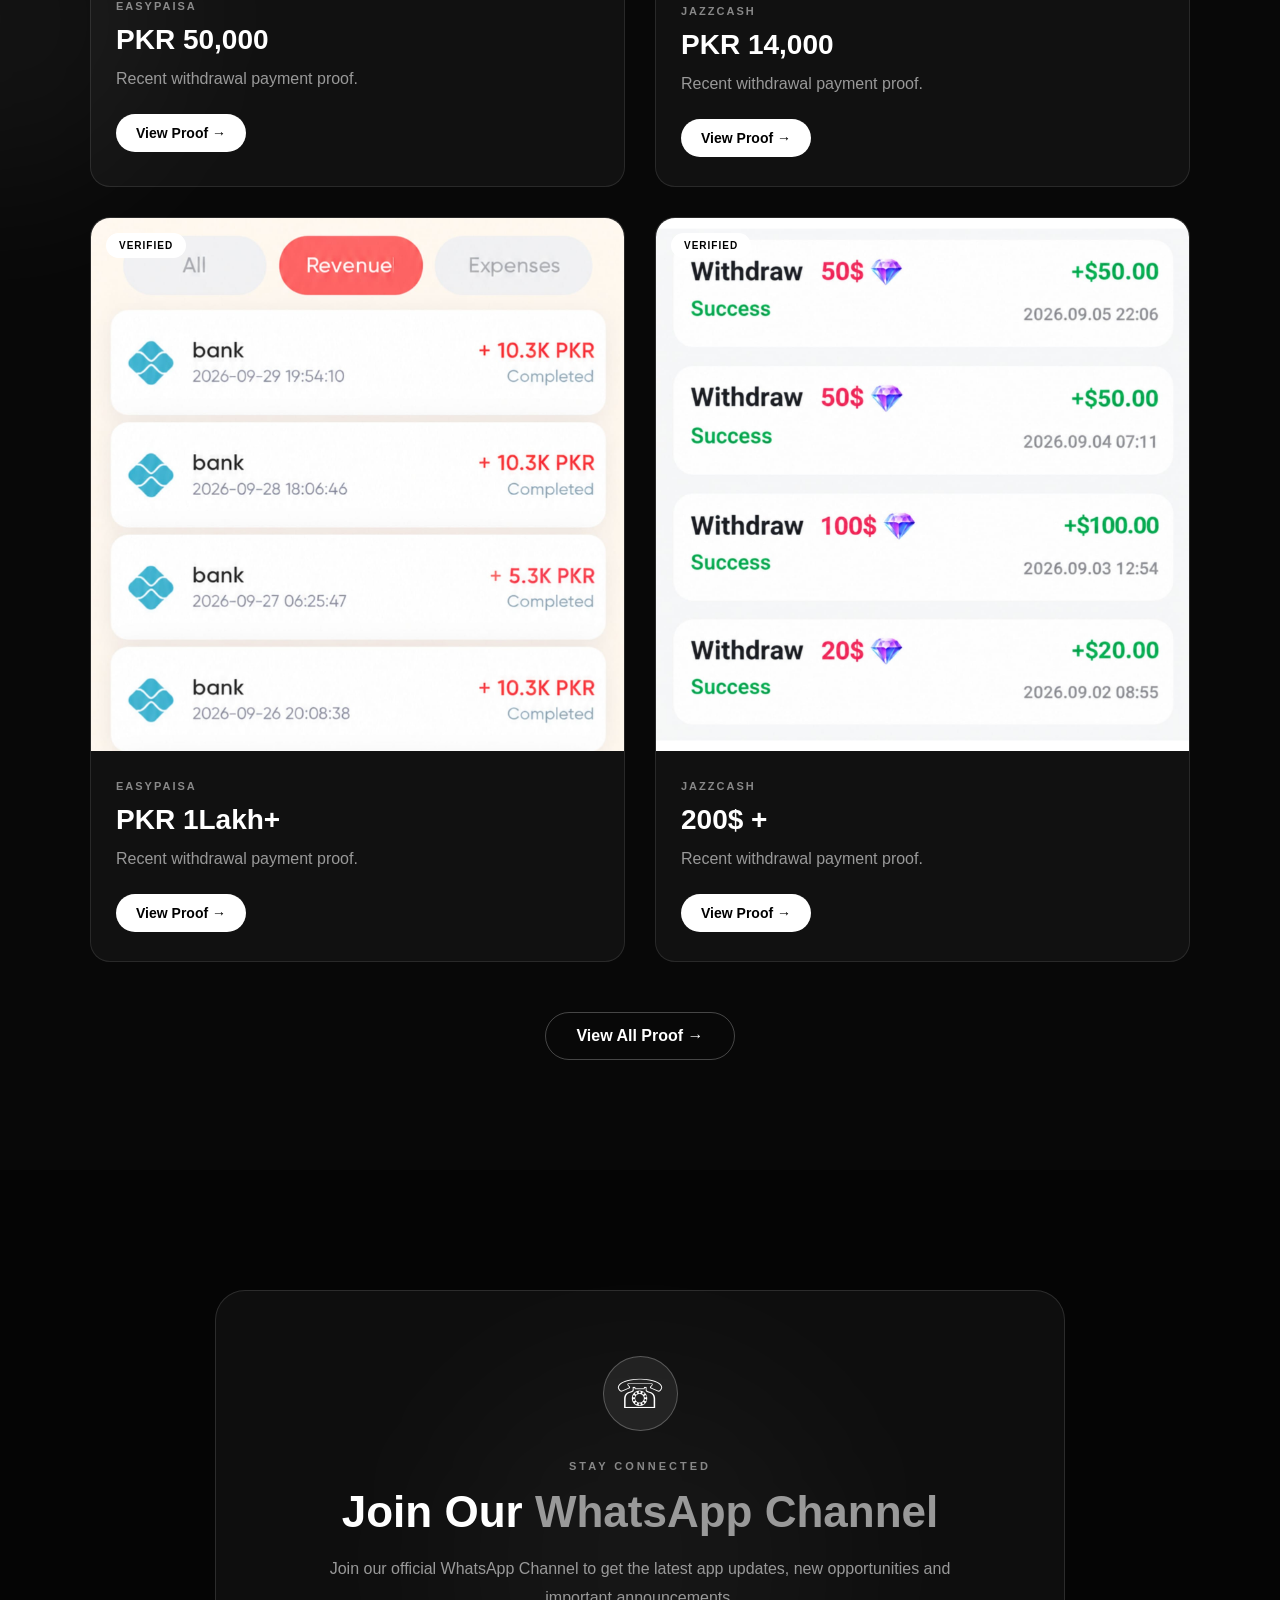
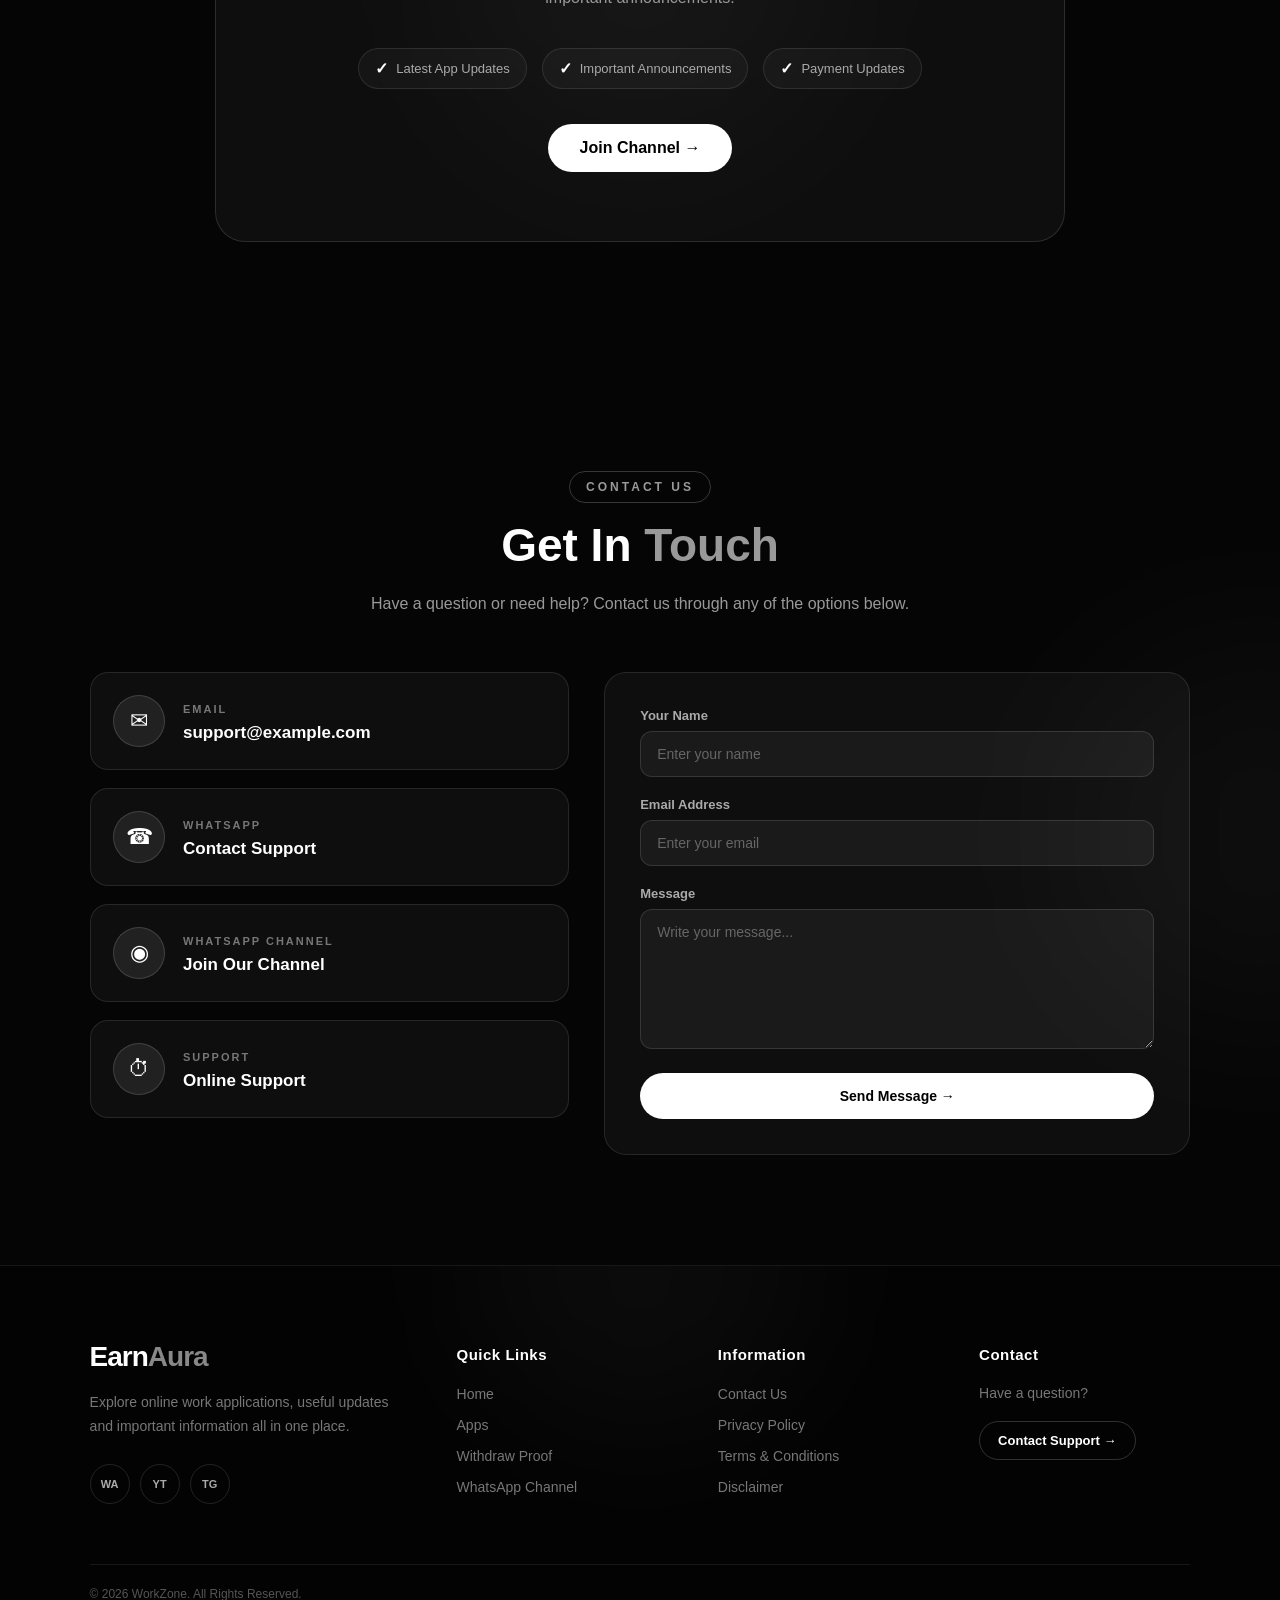
==== commit 01e136dd: "Update website" ====
--- a/index.html
+++ b/index.html
@@ -577,7 +577,7 @@
 
     <div class="view-all-proof">
 
-        <a href="withdrawproof.html">
+        <a href="Withdrawproof.html">
             View All Proof →
         </a>
 
